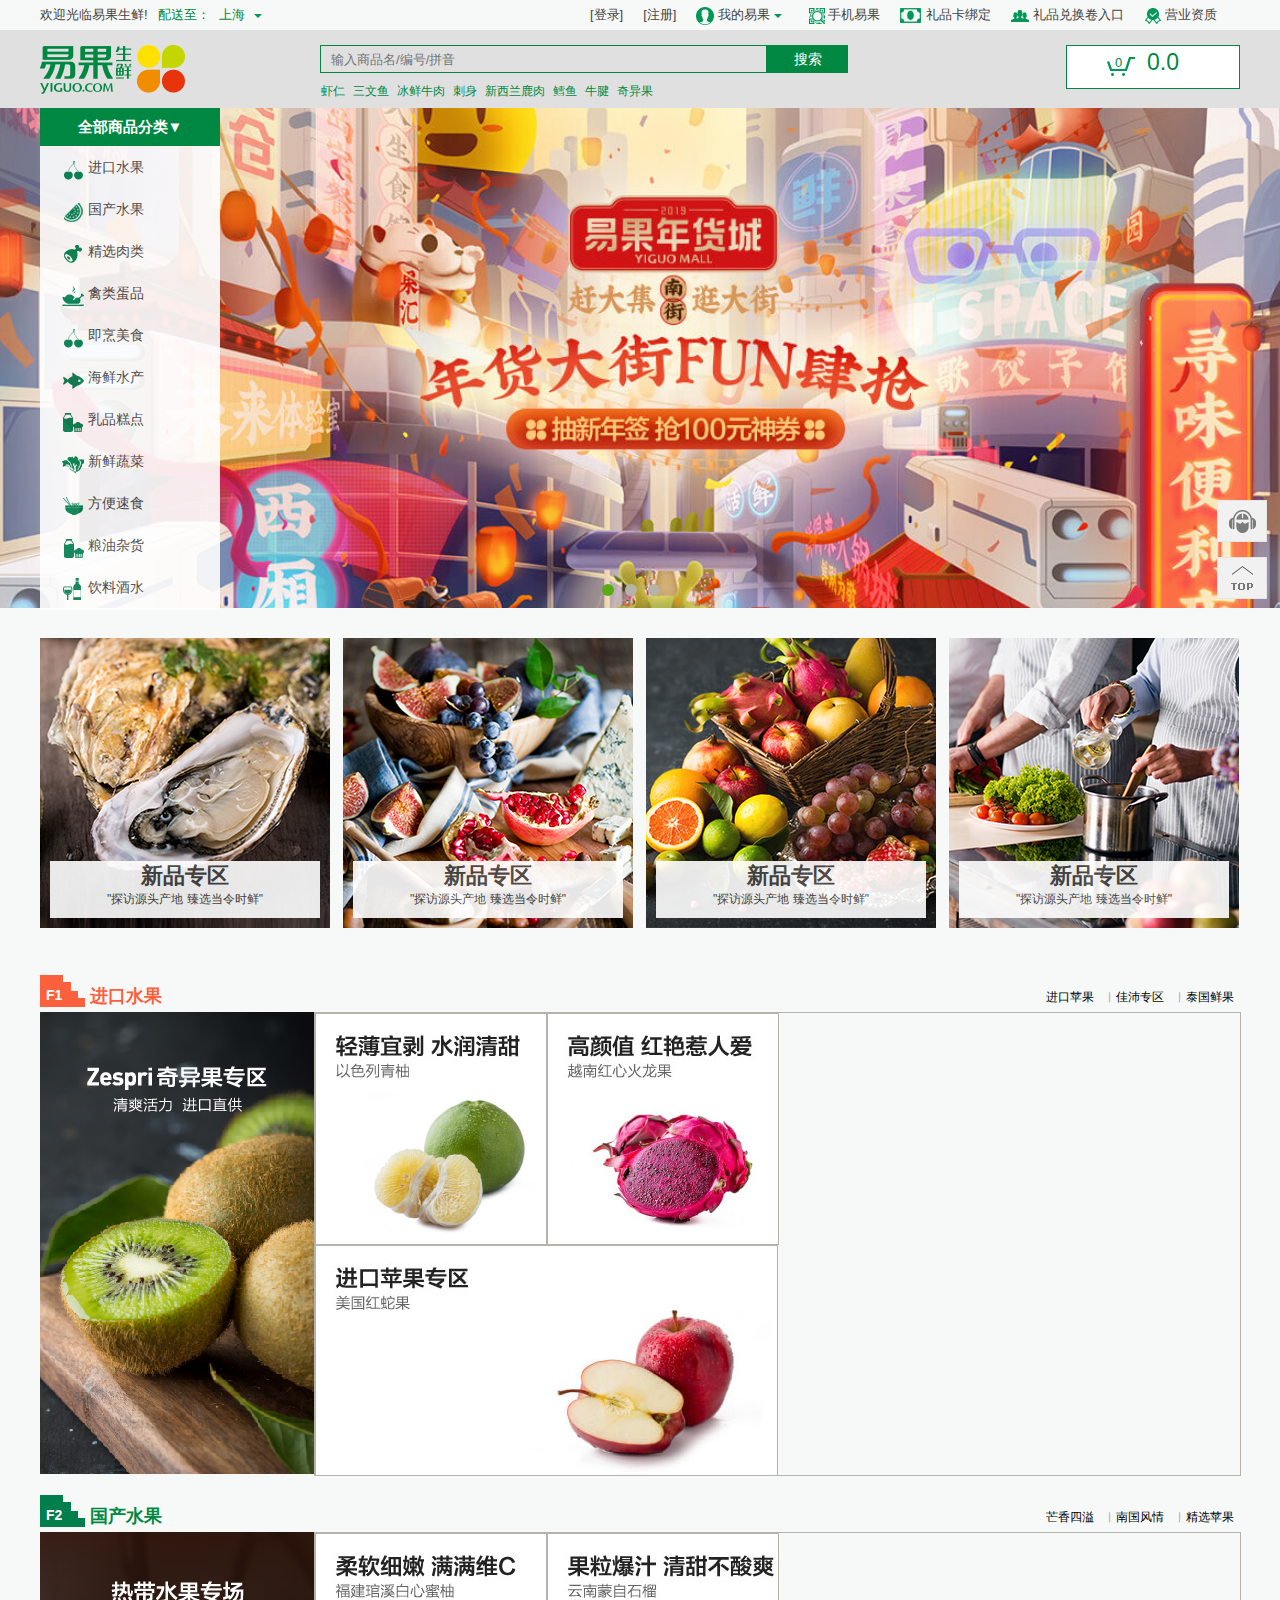
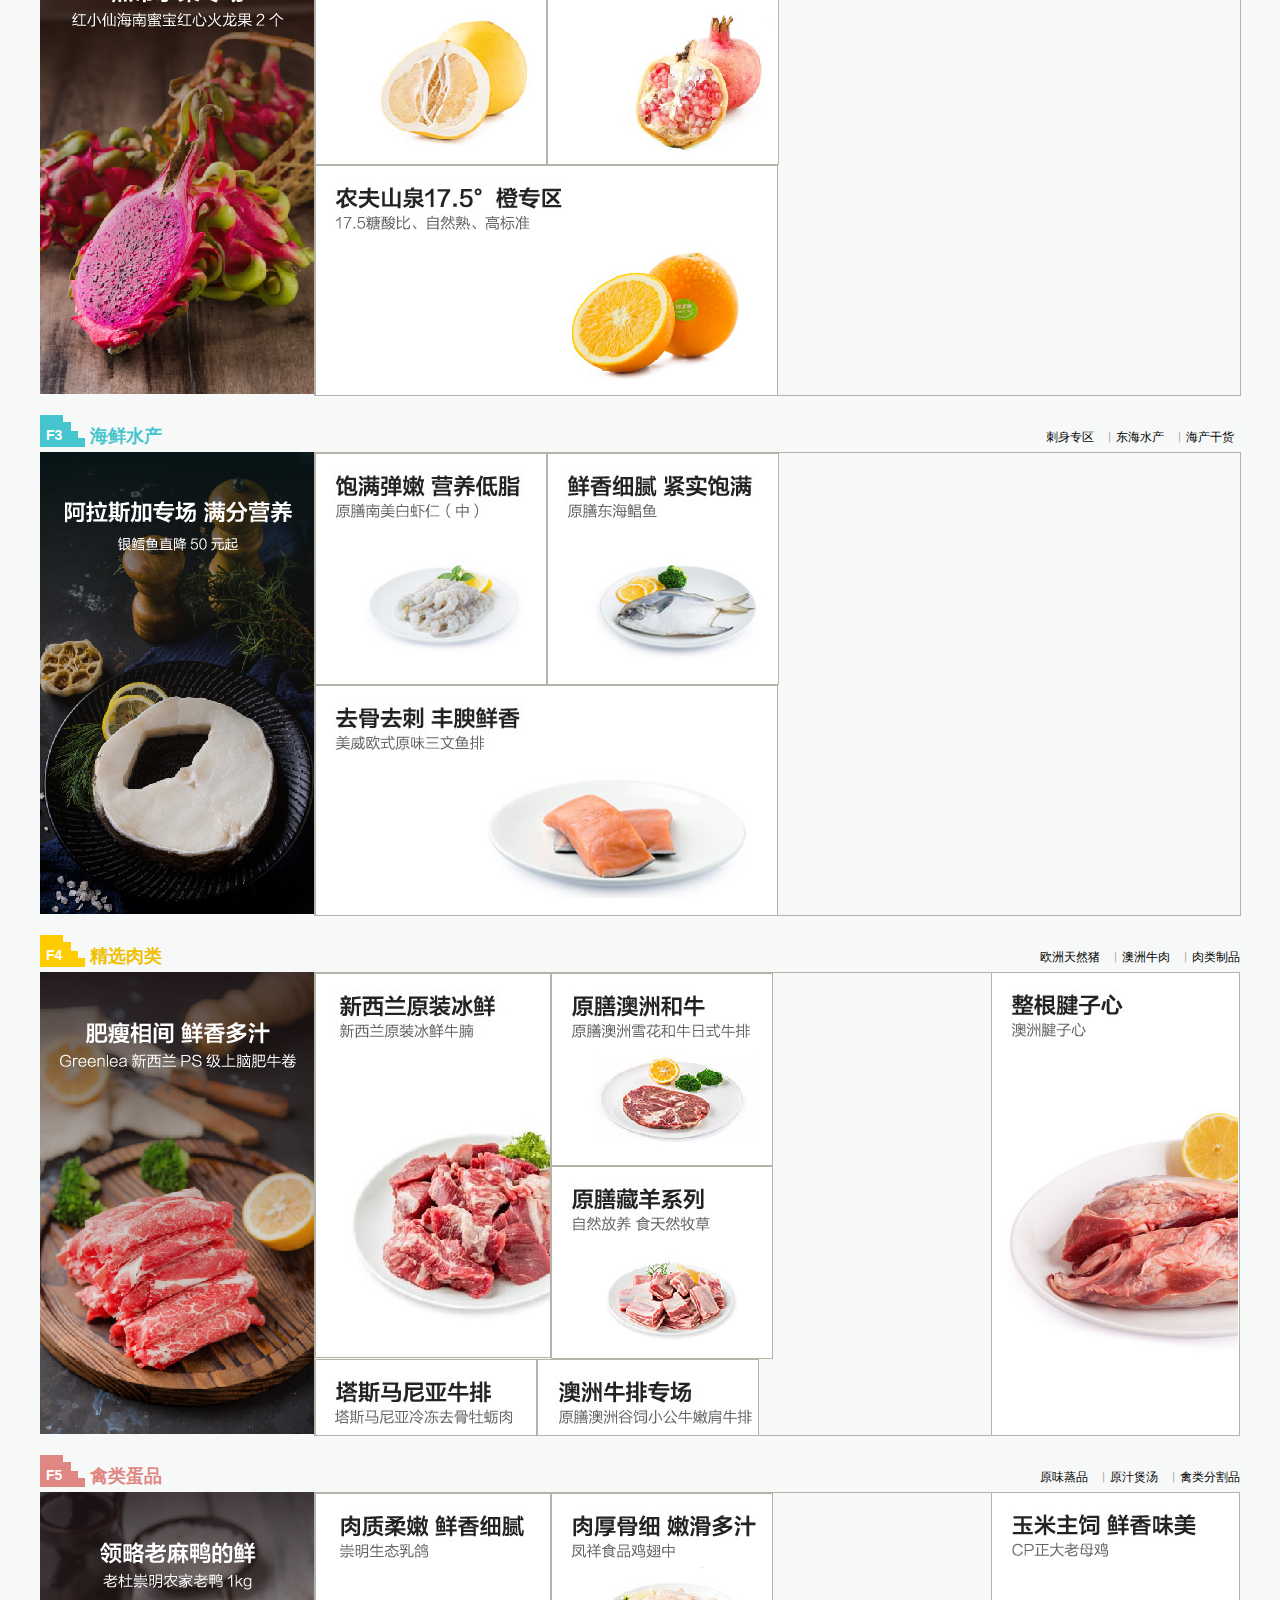
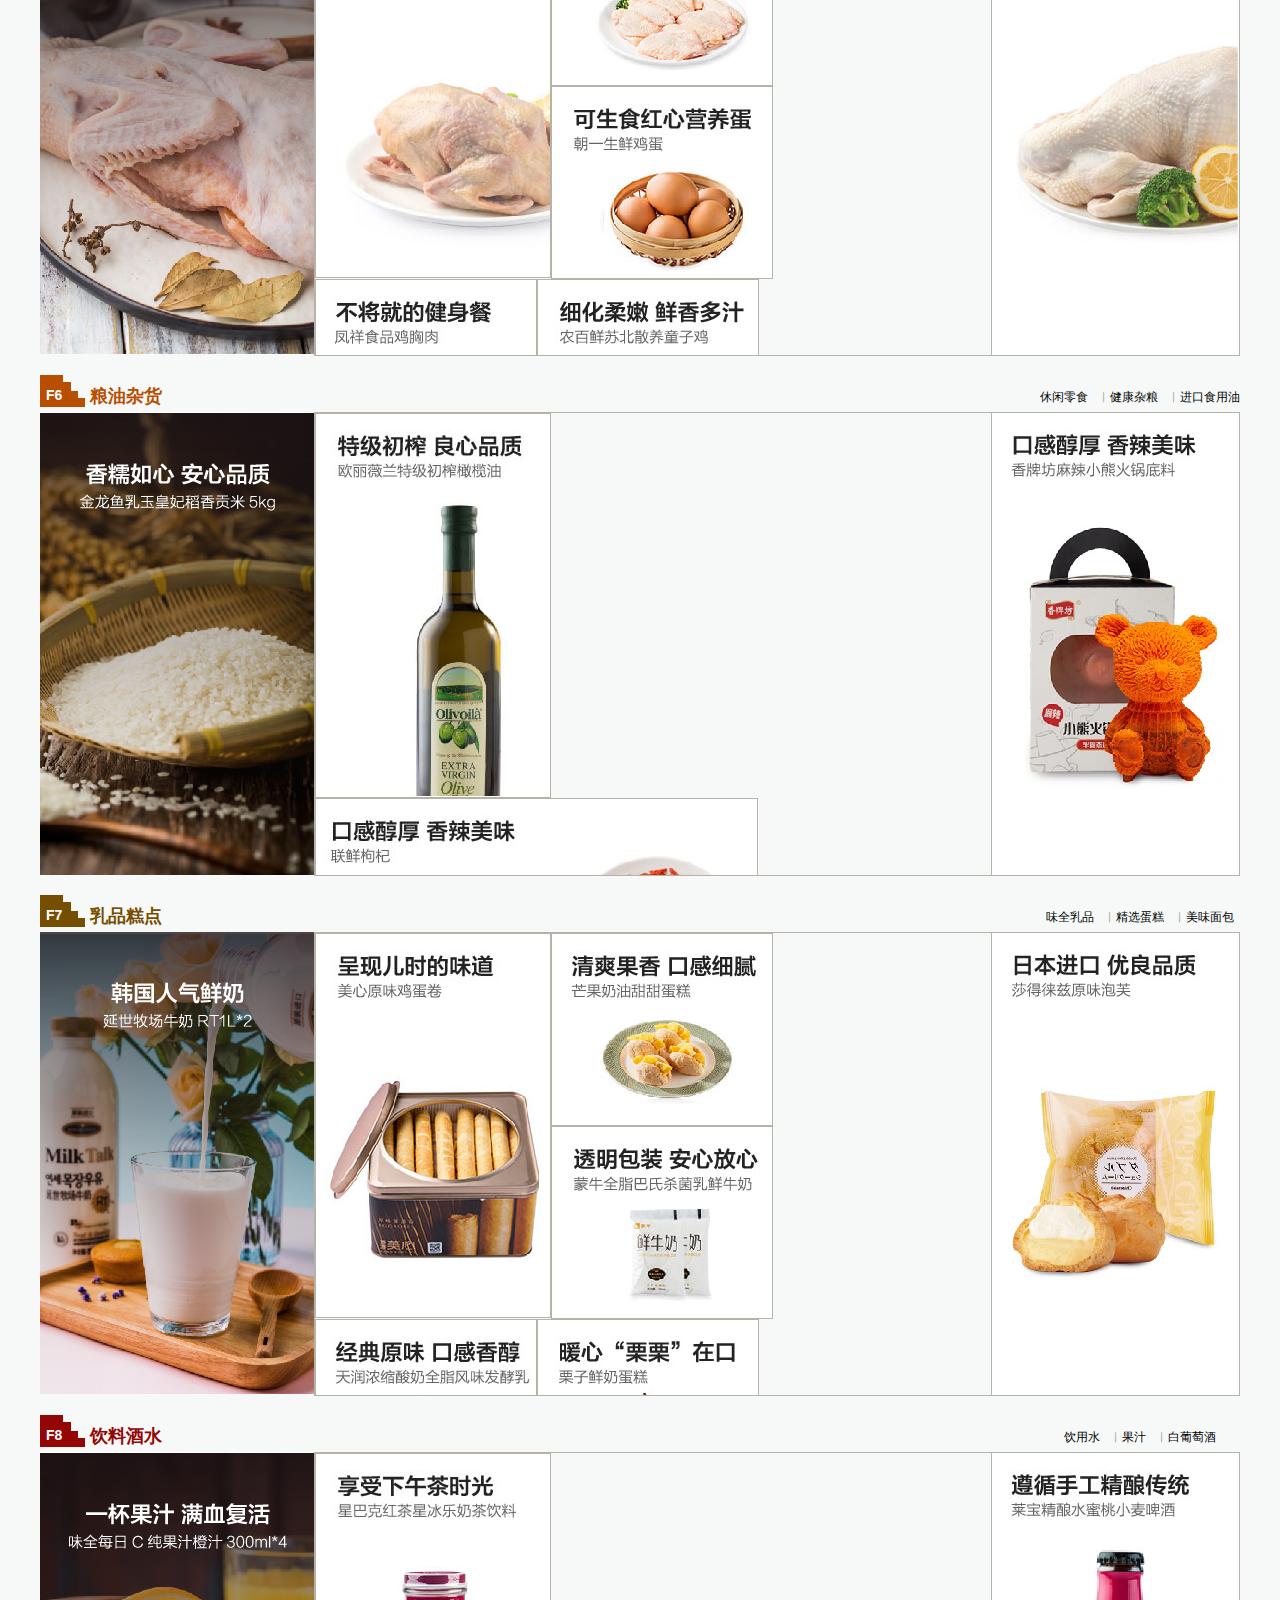
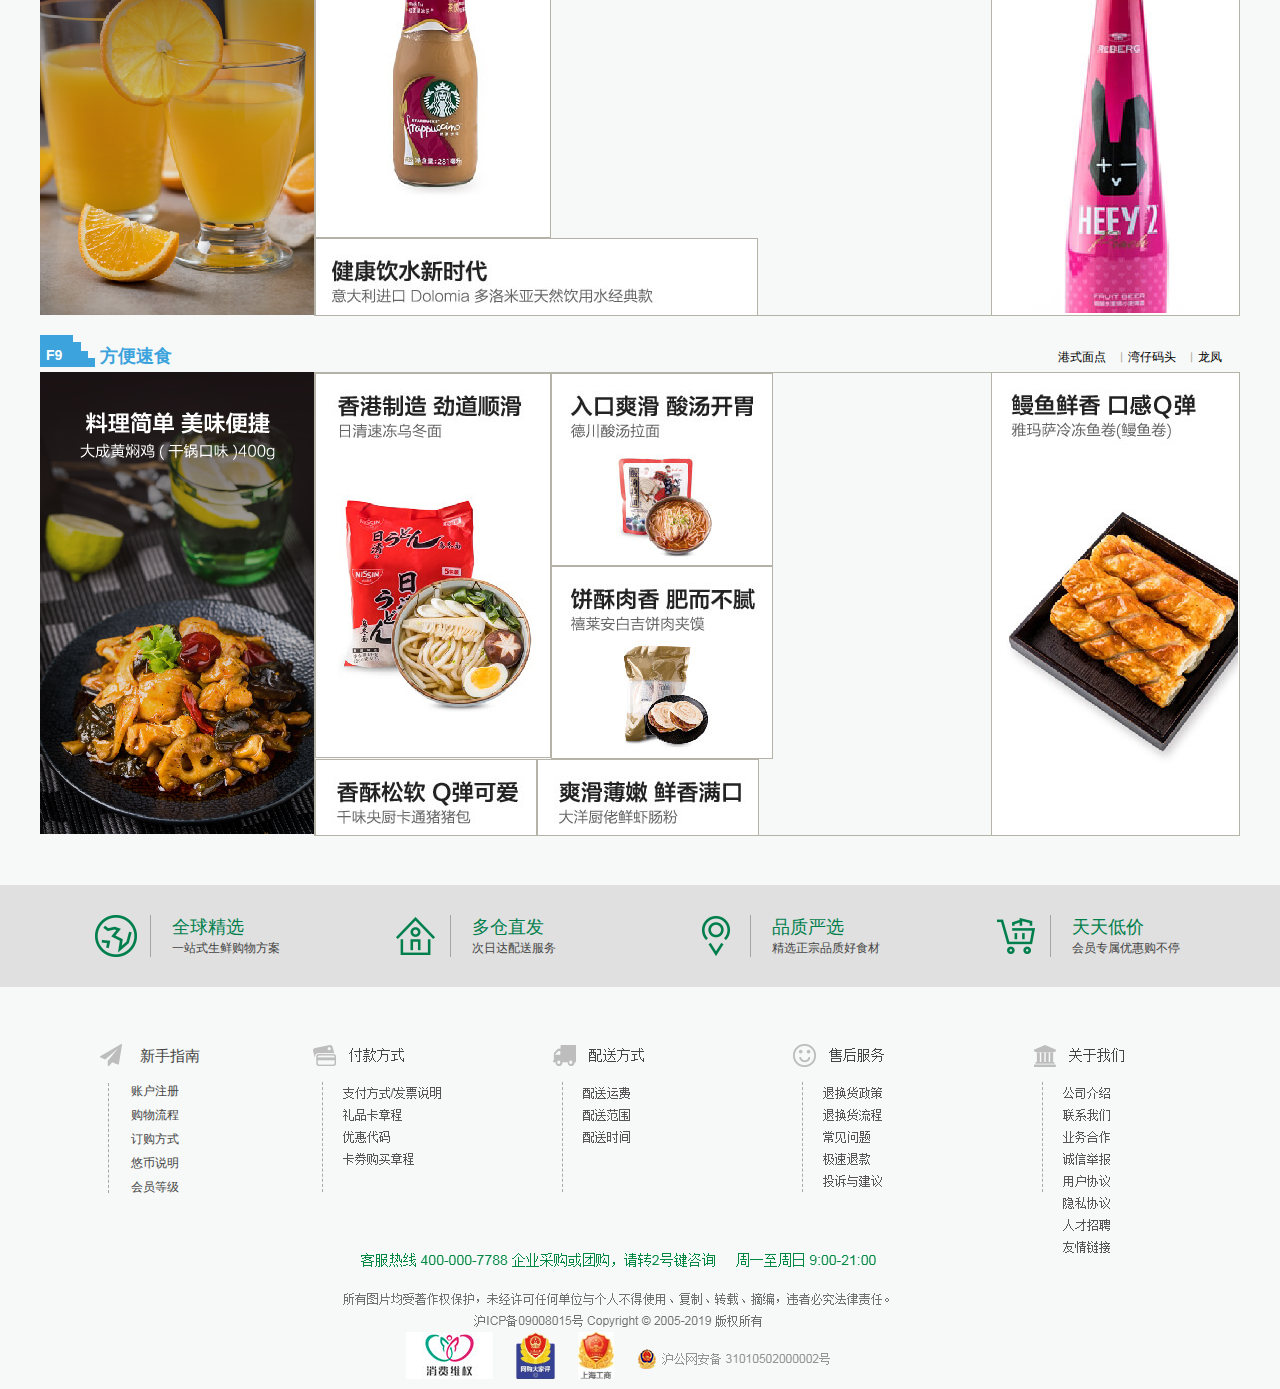
==== index.html @ 95d8e186 "first commit" ====
<!DOCTYPE html>
<html>
	<head>
		<meta charset="utf-8" />
		<title>易果生鲜Yiguo网_全球精选_生鲜果蔬 品质食材_易果网yiguo.com</title>
		<link rel="stylesheet" type="text/css" href="css/base.css"/>
		<link rel="stylesheet" type="text/css" href="css/index.css"/>
		<script src="js/jquery.js" type="text/javascript" charset="utf-8"></script>
		<script src="js/index.js" type="text/javascript" charset="utf-8"></script>
		<script src="js/indexJQ.js" type="text/javascript" charset="utf-8"></script>
	</head>
	<body>
		<header>
			<div class="t topNav">
				<div class="c wrap">
					<ul id="wrapLeft" class="l">
						<li class="wrapLeftText l">欢迎光临易果生鲜!</li>
						<li class="wrapLeftText l">配送至：</li>
						<li class="wrapLeftText l">
							<a class="cityName l">
								上海
								<i></i>								
							</a>
							<div class="cityNameBox">
								<div class="cityNameBoxTop">
									<p class="l">请根据你的收货地址选择</p>
									<p class="r" style="color: #007F4D;">全国其他城市 >></p>
								</div>
								<div id="hotCity" >
									<img src="img/index/hotCity.png"/>
								</div>
								<ul id="cList">
									<li id="cityListOne" class="cityList l">
										ABCDE
										<div id="cityListBoxOne" class="cityListBox">
											<img src="img/index/cityNamea-e.png"/>
										</div>
									</li>
									<li id="cityListTwo"class="cityList l">
										FGHIJ
										<div id="cityListBoxTwo" class="cityListBox">
											<img src="img/index/cityNamef-j.png"/>
										</div>
									</li>
									<li class="cityList l">
										KLMNO
										<div class="cityListBox"></div>
									</li>
									<li class="cityList l">
										PQRST
										<div class="cityListBox"></div>
									</li>
									<li class="cityList l">
										UVWXYZ
										<div class="cityListBox"></div>
									</li>
								</ul>
							</div>
						</li>
					</ul>
					<ul id="wrapRight" class="r">
						<li class="wrapRightText "><a href="login.html">[登录]</a></li>
						<li class="wrapRightText">[注册]</li>
						<li class="wrapRightText ">
							<i class="topBtn topBtnPeople"></i>
							我的易果
							<i class="topBtn topBtnList"></i>
						</li>
						<li class="wrapRightText">
							<i class="topBtn topBtnPhone"></i>
							手机易果
						</li>
						<li class="wrapRightText">
							<i class="topBtn topBtnGiftCard"></i>
							礼品卡绑定
						</li>
						<li class="wrapRightText">
							<i class="topBtn topBtnGift"></i>
							礼品兑换卷入口
						</li>
						<li class="wrapRightText">
							<i class="topBtnBusiness"></i>
							营业资质
						</li>
					</ul>
				</div>
				
			</div>
			<div class="t headerSearch">
					<div class="c headerSearchBox">
						<img class="l" style="margin-top: 15px;" src="img/icon/logo.png"/>
						<div class="l SearchBox">
							<div class="SearchInputBtn">
								<input type="text" id="searchText" placeholder="输入商品名/编号/拼音" />
								<input type="button" id="searchBtn" value="搜索" />
							</div>
							<ul id="searchMenu">
								<li class="searchMenuName l">虾仁</li>
								<li class="searchMenuName l">三文鱼</li>
								<li class="searchMenuName l">冰鲜牛肉</li>
								<li class="searchMenuName l">刺身</li>
								<li class="searchMenuName l">新西兰鹿肉</li>
								<li class="searchMenuName l">鳕鱼</li>
								<li class="searchMenuName l">牛腱</li>
								<li class="searchMenuName l">奇异果</li>
							</ul>
						</div>
						<div class="r shopCar">
							<!--<p class="shopCarOverNum">0</p>-->
							<i class="topBtn shopCarPic l"><p class="shopCarOverNum">0</p></i>
							<p class="shopCarNum l">0.0</p>
						</div>
					</div>
			</div>
			<!--------------------------吸顶-------------------------------->
			<div class="t headerSearch2">
					<div class="c headerSearchBox2">
						<img class="l" style="transform: scaleX(0.72) scaleY(0.72);;" src="img/icon/logo.png"/>
						<div class="l SearchBox2">
							<div class="SearchInputBtn l">
								<input type="text" id="searchText" placeholder="输入商品名/编号/拼音" />
								<input type="button" id="searchBtn" value="搜索" />
							</div>
							<ul id="searchMenu2" class="l">
								<li class="searchMenuName2 l">虾仁</li>
								<li class="searchMenuName2 l">三文鱼</li>
								<li class="searchMenuName2 l">冰鲜牛肉</li>
								<li class="searchMenuName2 l">刺身</li>
							</ul>
						</div>
						<div class="r shopCar2">
							<!--<p class="shopCarOverNum">0</p>-->
							<i class="topBtn shopCarPic l"><p class="shopCarOverNum">0</p></i>
							<p class="shopCarNum2 l">0.0</p>
						</div>
					</div>
			</div>
			
			
			
		</header>
		
		<div id="banner" class="t">
			<div class="topNavMenuBoxFather c" >
					全部商品分类▼
					<ul id="topNavMenuBox" value="0">
						<li class="topNavMenuNameList">
							<i class="topNavMenuNameListBtnPic"></i>
							进口水果
							<div class="topNavMenuName"></div>
						</li>
						<li class="topNavMenuNameList">
							<i class="topNavMenuNameListBtnPic"></i>
							国产水果
							<div class="topNavMenuName"></div>
						</li>
						<li class="topNavMenuNameList">
							<i class="topNavMenuNameListBtnPic"></i>
							<a href="goodsList.html">精选肉类</a>
							<div class="topNavMenuName"></div>
						</li>
						<li class="topNavMenuNameList">
							<i class="topNavMenuNameListBtnPic"></i>
							禽类蛋品
							<div class="topNavMenuName"></div>
						</li>
						<li class="topNavMenuNameList">
							<i class="topNavMenuNameListBtnPic"></i>
							即烹美食
							<div class="topNavMenuName"></div>
						</li>
						<li class="topNavMenuNameList">
							<i class="topNavMenuNameListBtnPic"></i>
							海鲜水产
							<div class="topNavMenuName"></div>
						</li>
						<li class="topNavMenuNameList">
							<i class="topNavMenuNameListBtnPic"></i>
							乳品糕点
							<div class="topNavMenuName"></div>
						</li>
						<li class="topNavMenuNameList">
							<i class="topNavMenuNameListBtnPic"></i>
							新鲜蔬菜
							<div class="topNavMenuName"></div>
						</li>
						<li class="topNavMenuNameList">
							<i class="topNavMenuNameListBtnPic"></i>
							方便速食
							<div class="topNavMenuName"></div>
						</li>
						<li class="topNavMenuNameList">
							<i class="topNavMenuNameListBtnPic"></i>
							粮油杂货
							<div class="topNavMenuName"></div>
						</li>
						<li class="topNavMenuNameList">
							<i class="topNavMenuNameListBtnPic"></i>
							饮料酒水
							<div class="topNavMenuName"></div>
						</li>						
					</ul>
				</div>
			<div id="beforeBtn"><i class="beforePic slideBtn"></i></div>
			<div id="nextBtn"><i class="nextPic slideBtn"></i></div>
			<ul id="bannerPicBox">
				<li class="bannerPicList" style="background-image: url(img/index/首页轮播.jpg);"></li>
				<li class="bannerPicList" style="background-image: url(img/index/首页轮播2.jpg);"></li>
				<li class="bannerPicList" style="background-image: url(img/index/首页轮播3.jpg);"></li>
			</ul>
			<div id="bannerPicBtnBox">
					<span class="bannerPicBtn"></span>
					<span class="bannerPicBtn"></span>
					<span class="bannerPicBtn"></span>
				</div>
		</div>
		<div class="adItem c">
			<ul>
				<li class="adItemPic l" style="background-image: url(img/index/adItem1.jpg);">
					<p class="adItemText">
						<b style="font-size: 22px;">新品专区</b>
						<br />
						"探访源头产地 臻选当令时鲜"
					</p>
				</li>
				<li class="adItemPic l"style="background-image: url(img/index/adItem2.jpg);">
					<p class="adItemText">
						<b style="font-size: 22px;">新品专区</b>
						<br />
						"探访源头产地 臻选当令时鲜"
					</p>
				</li>
				<li class="adItemPic l"style="background-image: url(img/index/adItem3.jpg);">
					<p class="adItemText">
						<b style="font-size: 22px;">新品专区</b>
						<br />
						"探访源头产地 臻选当令时鲜"
					</p>
				</li>
				<li class="adItemPic l"style="background-image: url(img/index/adItem4.jpg);">
					<p class="adItemText">
						<b style="font-size: 22px;">新品专区</b>
						<br />
						"探访源头产地 臻选当令时鲜"
					</p>
				</li>
			</ul>
			
		</div>
		<div class="goodsFloor c">
			<div class="goodsFloorNameBox c">
				<h2 id="floorOne" style="color: #fc5f3c;">
					<i class="goodsFloorPicFlag">F1</i>
					<i style="display: inline-block;line-height: 42px;width: 100px;height: 32px;">进口水果</i>
				</h2>
				<div  class="goodsFloorKindArea r">
					进口苹果<b style=" margin-left: 10px;color: #B5B2A8;">︳</b>佳沛专区<b style=" margin-left: 10px;color: #B5B2A8;">︳</b>泰国鲜果
				</div>				
			</div>
			<div class="FloorOneToThreeLeftPic l">
				<img src="img/index/F1.jpg"/>
			</div>
			<div class="FloorOneToThreeRightPicBox l">
				<ul>
					<li class="FloorOneToThreeRightPic moveRight l"><a href="商品详情.html" class="moveRight"><img src="img/index/F101.jpg"/></a></li>
					<li class="FloorOneToThreeRightPic moveRight l"><img src="img/index/F102.jpg"/></li>
					<li class="FloorOneToThreeRightPic moveRight l"><img src="img/index/F103.jpg"/></li>
					<li class="FloorOneToThreeRightPic moveRight l"><img src="img/index/F104.jpg"/></li>
					<li class="FloorOneToThreeRightPic moveRight l"><img src="img/index/F105.jpg"/></li>
					<li class="FloorOneToThreeRightPic moveRight l"><img src="img/index/F106.jpg"/></li>
				</ul>
			</div>
		</div>	
		<div class="goodsFloor goodsFloorMargin c">
			<div class="goodsFloorNameBox c">
				<h2 id="floorTwo" style="color: #008842;">
					<i class="goodsFloorPicFlag twoFlag">F2</i>
					<i style="display: inline-block;line-height: 42px;width: 100px;height: 32px;">国产水果</i>
				</h2>
				<div class="goodsFloorKindArea r">
					芒香四溢<b style=" margin-left: 10px;color: #B5B2A8;">︳</b>南国风情<b style=" margin-left: 10px;color: #B5B2A8;">︳</b>精选苹果
				</div>				
			</div>
			<div class="FloorOneToThreeLeftPic l">
				<img src="img/index/F2.jpg"/>
			</div>
			<div class="FloorOneToThreeRightPicBox l">
				<ul>
					<li class="FloorOneToThreeRightPic moveRight l"><img src="img/index/F201.jpg"/></li>
					<li class="FloorOneToThreeRightPic moveRight l"><img src="img/index/F202.jpg"/></li>
					<li class="FloorOneToThreeRightPic moveRight l"><img src="img/index/F203.jpg"/></li>
					<li class="FloorOneToThreeRightPic moveRight l"><img src="img/index/F204.jpg"/></li>
					<li class="FloorOneToThreeRightPic moveRight l"><img src="img/index/F205.jpg"/></li>
					<li class="FloorOneToThreeRightPic moveRight l"><img src="img/index/F206.jpg"/></li>
				</ul>
			</div>
		</div>
		<div class="goodsFloor goodsFloorMargin c">
			<div class="goodsFloorNameBox c">
				<h2 id="floorThree"style="color: #45c6ce;">
					<i class="goodsFloorPicFlag threeFlag">F3</i>
					<i style="display: inline-block;line-height: 42px;width: 100px;height: 32px;">海鲜水产</i>
				</h2>
				<div class="goodsFloorKindArea r">
					刺身专区<b style=" margin-left: 10px;color: #B5B2A8;">︳</b>东海水产<b style=" margin-left: 10px;color: #B5B2A8;">︳</b>海产干货
				</div>				
			</div>
			<div class="FloorOneToThreeLeftPic l">
				<img src="img/index/F3.jpg"/>
			</div>
			<div class="FloorOneToThreeRightPicBox l">
				<ul>
					<li class="FloorOneToThreeRightPic moveRight l"><img src="img/index/F301.jpg"/></li>
					<li class="FloorOneToThreeRightPic moveRight l"><img src="img/index/F302.jpg"/></li>
					<li class="FloorOneToThreeRightPic moveRight l"><img src="img/index/F303.jpg"/></li>
					<li class="FloorOneToThreeRightPic moveRight l"><img src="img/index/F304.jpg"/></li>
					<li class="FloorOneToThreeRightPic moveRight l"><img src="img/index/F305.jpg"/></li>
					<li class="FloorOneToThreeRightPic moveRight l"><img src="img/index/F306.jpg"/></li>
				</ul>
			</div>
		</div>		
		<div class="goodsFloor goodsFloorMargin c">
			<div class="goodsFloorNameBox c">
				<h2 id="floorFour"style="color: #f0c000;">
					<i class="goodsFloorPicFlag fourFlag">F4</i>
					<i style="display: inline-block;line-height: 42px;width: 100px;height: 32px;">精选肉类</i>
				</h2>
				<div class="goodsFloorKindArea r">
					欧洲天然猪<b style=" margin-left: 10px;color: #B5B2A8;">︳</b>澳洲牛肉<b style=" margin-left: 10px;color: #B5B2A8;">︳</b>肉类制品
				</div>				
			</div>
			<div class="FloorFourToLastLeftPic l">
				<img src="img/index/F4.jpg"/>
			</div>
			<div class="FloorFourToLastRightPicBox l">
				<ul>
					<li class="FloorFourToLastRightPic moveRight l"><img src="img/index/F401.jpg"/></li>
					<li class="FloorFourToLastRightPic moveRight l"><img src="img/index/F402.jpg"/></li>
					<li class="FloorFourToLastRightPic moveRight l"><img src="img/index/F403.jpg"/></li>
					<li class="FloorFourToLastRightPic moveRight l"><img src="img/index/F404.jpg"/></li>
					<li class="FloorFourToLastRightPic moveRight l"><img src="img/index/F405.jpg"/></li>
					<li class="FloorFourToLastRightPic l" style="margin-top: 0px;background: white;border: none;">
						<div class="FloorFourToLastTradeMarkBox">
							<ul class="l">
								<li class="FloorFourToLastTradeMarkPic moveRight l"><img src="img/index/F4TradeMark01.jpg"/></li>
								<li class="FloorFourToLastTradeMarkPic moveRight l"><img src="img/index/F4TradeMark02.jpg"/></li>
								<li class="FloorFourToLastTradeMarkPic moveRight l"><img src="img/index/F4TradeMark03.jpg"/></li>
								<li class="FloorFourToLastTradeMarkPic moveRight l"><img src="img/index/F4TradeMark04.png"/></li>
							</ul>
						</div>
					</li>
				</ul>
			</div>
				<div class="FloorFourToLastRightBigPic moveRight">
					<img src="img/index/F406.jpg"/>
				</div>			
		</div>
		<div class="goodsFloor goodsFloorMargin c">
			<div class="goodsFloorNameBox c">
				<h2 id="floorFive"style="color: #e08683;">
					<i class="goodsFloorPicFlag fiveFlag">F5</i>
					<i style="display: inline-block;line-height: 42px;width: 100px;height: 32px;">禽类蛋品</i>
				</h2>
				<div class="goodsFloorKindArea r">
					原味蒸品<b style=" margin-left: 10px;color: #B5B2A8;">︳</b>原汁煲汤<b style=" margin-left: 10px;color: #B5B2A8;">︳</b>禽类分割品
				</div>				
			</div>
			<div class="FloorFourToLastLeftPic l">
				<img src="img/index/F5.jpg"/>
			</div>
			<div class="FloorFourToLastRightPicBox l">
				<ul>
					<li class="FloorFourToLastRightPic moveRight l"><img src="img/index/F501.jpg"/></li>
					<li class="FloorFourToLastRightPic moveRight l"><img src="img/index/F502.jpg"/></li>
					<li class="FloorFourToLastRightPic moveRight l"><img src="img/index/F503.jpg"/></li>
					<li class="FloorFourToLastRightPic moveRight l"><img src="img/index/F504.jpg"/></li>
					<li class="FloorFourToLastRightPic moveRight l"><img src="img/index/F505.jpg"/></li>
					<li class="FloorFourToLastRightPic l" style="margin-top: 0px;border: none;">
						<div class="FloorFourToLastTradeMarkBox">
							<ul class="l">
								<li class="FloorFourToLastTradeMarkPic moveRight l"><img src="img/index/F5TradeMark01.jpg"/></li>
								<li class="FloorFourToLastTradeMarkPic moveRight l"><img src="img/index/F5TradeMark02.jpg"/></li>
								<li class="FloorFourToLastTradeMarkPic moveRight l"><img src="img/index/F5TradeMark03.jpg"/></li>
								<li class="FloorFourToLastTradeMarkPic moveRight l"><img src="img/index/F5TradeMark04.jpg"/></li>
							</ul>
						</div>
					</li>
				</ul>
			</div>
				<div class="FloorFourToLastRightBigPic moveRight">
					<img src="img/index/F506.jpg"/>
				</div>			
		</div>
		<div class="goodsFloor goodsFloorMargin c">
			<div class="goodsFloorNameBox c">
				<h2 id="floorSix"style="color: #b84f00;">
					<i class="goodsFloorPicFlag sixFlag">F6</i>
					<i style="display: inline-block;line-height: 42px;width: 100px;height: 32px;">粮油杂货</i>
				</h2>
				<div class="goodsFloorKindArea r">
					休闲零食<b style=" margin-left: 10px;color: #B5B2A8;">︳</b>健康杂粮<b style=" margin-left: 10px;color: #B5B2A8;">︳</b>进口食用油
				</div>				
			</div>
			<div class="FloorFourToLastLeftPic l">
				<img src="img/index/F6.jpg"/>
			</div>
			<div class="FloorFourToLastRightPicBox l">
				<ul>
					<li class="FloorFourToLastRightPic moveRight l"><img src="img/index/F601.jpg"/></li>
					<li class="FloorFourToLastRightPic moveRight l"><img src="img/index/F602.jpg"/></li>
					<li class="FloorFourToLastRightPic moveRight l"><img src="img/index/F603.jpg"/></li>
					<li class="FloorFourToLastRightPic l" style="margin-top: 0px;border: none;">
						<div class="FloorFourToLastTradeMarkBox">
							<ul class="l">
								<li class="FloorFourToLastTradeMarkPic moveRight l"><img src="img/index/F6TradeMark01.png"/></li>
								<li class="FloorFourToLastTradeMarkPic moveRight l"><img src="img/index/F6TradeMark02.jpg"/></li>
								<li class="FloorFourToLastTradeMarkPic moveRight l"><img src="img/index/F6TradeMark03.jpg"/></li>
								<li class="FloorFourToLastTradeMarkPic moveRight l"><img src="img/index/F6TradeMark04.jpg"/></li>
							</ul>
						</div>
					</li>
				</ul>
			</div>
				<div class="FloorFourToLastRightBigPic moveRight">
					<img src="img/index/F604.jpg"/>
				</div>			
		</div>
		<div class="goodsFloor goodsFloorMargin c">
			<div class="goodsFloorNameBox c">
				<h2 id="floorSeven"style="color: #764e00;">
					<i class="goodsFloorPicFlag sevenFlag">F7</i>
					<i style="display: inline-block;line-height: 42px;width: 100px;height: 32px;">乳品糕点</i>
				</h2>
				<div class="goodsFloorKindArea r">
					味全乳品<b style=" margin-left: 10px;color: #B5B2A8;">︳</b>精选蛋糕<b style=" margin-left: 10px;color: #B5B2A8;">︳</b>美味面包
				</div>				
			</div>
			<div class="FloorFourToLastLeftPic l">
				<img src="img/index/F7.jpg"/>
			</div>
			<div class="FloorFourToLastRightPicBox l">
				<ul>
					<li class="FloorFourToLastRightPic moveRight l"><img src="img/index/F701.jpg"/></li>
					<li class="FloorFourToLastRightPic moveRight l"><img src="img/index/F702.jpg"/></li>
					<li class="FloorFourToLastRightPic moveRight l"><img src="img/index/F703.jpg"/></li>
					<li class="FloorFourToLastRightPic moveRight l"><img src="img/index/F704.jpg"/></li>
					<li class="FloorFourToLastRightPic moveRight l"><img src="img/index/F705.jpg"/></li>
					<li class="FloorFourToLastRightPic l" style="margin-top: 0px;border: none;">
						<div class="FloorFourToLastTradeMarkBox">
							<ul class="l">
								<li class="FloorFourToLastTradeMarkPic moveRight l"><img src="img/index/F7TradeMark01.jpg"/></li>
								<li class="FloorFourToLastTradeMarkPic moveRight l"><img src="img/index/F7TradeMark02.jpg"/></li>
								<li class="FloorFourToLastTradeMarkPic moveRight l"><img src="img/index/F7TradeMark03.jpg"/></li>
								<li class="FloorFourToLastTradeMarkPic moveRight l"><img src="img/index/F7TradeMark04.jpg"/></li>
							</ul>
						</div>
					</li>
				</ul>
			</div>
				<div class="FloorFourToLastRightBigPic moveRight">
					<img src="img/index/F706.jpg"/>
				</div>			
		</div>
		<div class="goodsFloor goodsFloorMargin c">
			<div class="goodsFloorNameBox c">
				<h2 id="floorEight"style="color: #940606;">
					<i class="goodsFloorPicFlag eightFlag">F8</i>
					<i style="display: inline-block;line-height: 42px;width: 100px;height: 32px;">饮料酒水</i>
				</h2>
				<div class="goodsFloorKindArea r">
					饮用水<b style=" margin-left: 10px;color: #B5B2A8;">︳</b>果汁<b style=" margin-left: 10px;color: #B5B2A8;">︳</b>白葡萄酒
				</div>				
			</div>
			<div class="FloorFourToLastLeftPic l">
				<img src="img/index/F8.jpg"/>
			</div>
			<div class="FloorFourToLastRightPicBox l">
				<ul>
					<li class="FloorFourToLastRightPic moveRight l"><img src="img/index/F801.jpg"/></li>
					<li class="FloorFourToLastRightPic moveRight l"><img src="img/index/F802.jpg"/></li>
					<li class="FloorFourToLastRightPic moveRight l"><img src="img/index/F803.jpg"/></li>
					<li class="FloorFourToLastRightPic l" style="margin-top: 0px;border: none;">
						<div class="FloorFourToLastTradeMarkBox">
							<ul class="l">
								<li class="FloorFourToLastTradeMarkPic moveRight l"><img src="img/index/F8TradeMark01.jpg"/></li>
								<li class="FloorFourToLastTradeMarkPic moveRight l"><img src="img/index/F8TradeMark02.jpg"/></li>
								<li class="FloorFourToLastTradeMarkPic moveRight l"><img src="img/index/F8TradeMark03.jpg"/></li>
								<li class="FloorFourToLastTradeMarkPic moveRight l"><img src="img/index/F8TradeMark04.jpg"/></li>
							</ul>
						</div>
					</li>
				</ul>
			</div>
				<div class="FloorFourToLastRightBigPic moveRight">
					<img src="img/index/F804.jpg"/>
				</div>			
		</div>
		<div id="floorNine" class="goodsFloor goodsFloorMargin c">
			<div class="goodsFloorNameBox c">
				<h2 style="color: #3ca3dc;">
					<i class="goodsFloorPicFlag nineFlag">F9</i>
					<i style="display: inline-block;line-height: 42px;width: 100px;height: 32px;">方便速食</i>
				</h2>
				<div class="goodsFloorKindArea r">
					港式面点<b style=" margin-left: 10px;color: #B5B2A8;">︳</b>湾仔码头<b style=" margin-left: 10px;color: #B5B2A8;">︳</b>龙凤
				</div>				
			</div>
			<div class="FloorFourToLastLeftPic l">
				<img src="img/index/F9.jpg"/>
			</div>
			<div class="FloorFourToLastRightPicBox l">
				<ul>
					<li class="FloorFourToLastRightPic moveRight l"><img src="img/index/F901.jpg"/></li>
					<li class="FloorFourToLastRightPic moveRight l"><img src="img/index/F902.jpg"/></li>
					<li class="FloorFourToLastRightPic moveRight l"><img src="img/index/F903.jpg"/></li>
					<li class="FloorFourToLastRightPic moveRight l"><img src="img/index/F904.jpg"/></li>
					<li class="FloorFourToLastRightPic moveRight l"><img src="img/index/F905.jpg"/></li>
					<li class="FloorFourToLastRightPic l" style="margin-top: 0px;border: none;">
						<div class="FloorFourToLastTradeMarkBox">
							<ul class="l">
								<li class="FloorFourToLastTradeMarkPic moveRight l"><img src="img/index/F9TradeMark01.jpg"/></li>
								<li class="FloorFourToLastTradeMarkPic moveRight l"><img src="img/index/F9TradeMark02.png"/></li>
								<li class="FloorFourToLastTradeMarkPic moveRight l"><img src="img/index/F9TradeMark03.jpg"/></li>
								<li class="FloorFourToLastTradeMarkPic moveRight l"><img src="img/index/F9TradeMark04.jpg"/></li>
							</ul>
						</div>
					</li>
				</ul>
			</div>
				<div class="FloorFourToLastRightBigPic moveRight">
					<img src="img/index/F906.jpg"/>
				</div>			
		</div>
		<div id="sideBarMenu">
			<ul>
				<li class="sideBarMenuBtnList">
					<a class="sideBarMenuBtn1" ></a>
					<a class="sideBarMenuBtnText"href="#floorOne">进口水果</a>
				</li>
				<li class="sideBarMenuBtnList">
					<a class="sideBarMenuBtn2" ></a>
					<a class="sideBarMenuBtnText"href="#floorTwo">国产水果</a>
				</li>
				<li class="sideBarMenuBtnList">
					<a class="sideBarMenuBtn3" ></a>
					<a class="sideBarMenuBtnText"href="#floorThree">海鲜水产</a>
				</li>
				<li class="sideBarMenuBtnList">
					<a class="sideBarMenuBtn4"  ></a>
					<a class="sideBarMenuBtnText"href="#floorFour">精选肉类</a>
				</li>
				<li class="sideBarMenuBtnList">
					<a class="sideBarMenuBtn5" ></a>
					<a class="sideBarMenuBtnText"href="#floorFive">禽类蛋品</a>
				</li>
				<li class="sideBarMenuBtnList">
					<a class="sideBarMenuBtn6" ></a>
					<a class="sideBarMenuBtnText"href="#floorSix">粮油杂货</a>
				</li>
				<li class="sideBarMenuBtnList">
					<a class="sideBarMenuBtn7" ></a>
					<a class="sideBarMenuBtnText"href="#floorSeven">乳品糕点</a>
				</li>
				<li class="sideBarMenuBtnList">
					<a class="sideBarMenuBtn8" ></a>
					<a class="sideBarMenuBtnText"href="#floorEight">酒水饮料</a>
				</li>
				<li class="sideBarMenuBtnList">
					<a class="sideBarMenuBtn9" ></a>
					<a class="sideBarMenuBtnText" href="#floorNine">方便速食</a>
				</li>
			</ul>
		</div>
		
		
		<footer>
			<div class="t service">
				<div class="c serviceBox">
					<ul>
						<li class="serviceNameList l">
							<b>全球精选</b>
							<span>一站式生鲜购物方案</span>
						</li>
						<li class="serviceNameList l">
							<b>多仓直发</b>
							<span style="padding-right: 63px;">次日达配送服务 </span>
						</li>
						<li class="serviceNameList l">
							<b>品质严选</b>
							<span>精选正宗品质好食材</span>
						</li>
						<li class="serviceNameList l">
							<b>天天低价</b>
							<span>会员专属优惠购不停</span>
						</li>
					</ul>
				</div>				
			</div>
			<div class="c footerContent">
				<div class="footerContentBox l">
					<div class="footerContentTitle">
						<i class="footerContentTitlePic" style="display: inline-block;margin-top: -6px;"></i><p>新手指南</p>
					</div>
					<ul>
						<li>账户注册</li>
						<li>购物流程</li>
						<li>订购方式</li>
						<li>悠币说明</li>
						<li>会员等级</li>
					</ul>
				</div>
				<img src="img/index/footer.png"/>
			</div>		
			<div class="sidebar">
				<a class="customerService"></a>
				<a id="backTop"></a>
			</div>
		</footer>		
	</body>
</html>
---- css/base.css ----
body,ol,ul,h1,h2,h3,h4,h5,h6,p,th,td,dl,dd,form,fieldset,legend,input,textarea,select{margin:0;padding:0}
body{font:12px "微软雅黑","Arial Narrow",HELVETICA;background:#fff;}
a{color:#172c45;text-decoration:none} 
a:hover{color:#cd0200;text-decoration:underline} 
em,i{font-style:normal}   li{list-style:none}
img{border:0;vertical-align:middle} 
table{border-collapse:collapse;border-spacing:0}
p{word-wrap:break-word}
.t{ width: 100%; }
.c{width: 1100px;margin: 0 auto;}
.l{float: left;}
.r{float: right;}
---- css/index.css ----
/*header*/
body{
	background: #f7f9f8;
}
.t{
	width: 100%;
}
.c{
	width: 1200px;
	margin: 0 auto;
}
ul,li,a{	
	text-align: center;
	color: #444;
}
.topNav{
	height: 30px;
	background: #f7f9f8;
}
.wrap{
	height: 30px;
	line-height: 30px;
	font-size: 13px;
}
#wrapLeft{
	height: 30px;
	width: 225px;
	position: relative;
}
.wrapLeftText{
	margin-right: 10px;
	color: #008842;
}
.cityName{
	color: #008842;
	width: 49px;
    height: 30px;
    position: absolute;
    top: 0;
    right: 0;
}
.cityName:hover{
	background: #008842;
	color: white;
	text-decoration: none;
}
.wrapLeftText:hover .cityNameBox{
	display: block;
}
.cityName:hover i{
    background: url(../img/icon/header-img.png) no-repeat;
    background-position-x: -25px;
    background-position-y: 0;
}
.cityName i{
	width: 8px;
    height: 4px;
    margin-left: 5px;
    background: url(../img/icon/header-img.png) no-repeat 0 0;
    transition: transform .2s ease-in 0s;
    -webkit-transition: -webkit-transform .2s ease-in 0s;
}

i{
    display: inline-block;
    vertical-align: middle;
}
.cityNameBox{
	display: none;
    position: absolute;
    top: 28px;
    left: 118px;
    width: 482px;
   height: 315px;
    border: 2px solid #007f4d;
    background: #fff;
    z-index: 10;
    /*overflow: hidden;*/
}
.cityNameBoxTop{
	height: 30px;
	padding: 0 15px;
    line-height: 30px;
    color: #727272;
    background: #ededed;

}
#hotCity{
	height: 85px;
	width: 485px;
	margin-left: -2px;
}
#cList{
	position: relative;
}
.cityList{
	display: inline-block;
	height: 30px;
	width: 90px;	
	text-align: center;
	line-height: 30px;
	color: #007F4D;	
}
.cityList:nth-child(1){
	margin-left: 10px;
	border: 1px solid #ededed;;
}
/*#cityListTwo:hover+#cityListOne{
	border:none
}*/
.cityList:hover{	
	border: 1px solid #ededed;
}
#cityListTwo:hover #cityListBoxTwo{
	display: block;
}
#cityListBoxOne{
	position: absolute;
	top: 28px;
	left: 0;	
}

#cityListBoxTwo{
	display: none;
	position: absolute;
	top: 28px;
	left: 2px;	
}
.wrapLeftText:nth-child(1){
	margin-right: 10px;
	color: #444;
}
#wrapRight{
	height: 30px;
	width: 660px;
}
.wrapRightText{
	float: left;
	padding: 0 10px
}
.topBtn{
	width: 18px;
	height: 18px;
	background-image: url(../img/icon/header-img.png);
}
.topBtnPeople{
	background-position: -40px 0;
}
.topBtnList{
	width: 13px;
	height: 15px;
	background-position:0px 6px;
	background-image:no-repeat;
}
.topBtnPhone{
	background-position:-62px 0;
}
.topBtnGiftCard{
	width: 22px;
	background-position:-147px 0;
}
.topBtnGift{
	background-position:-86px 0;
}
.topBtnBusiness{
	width: 18px;
	height: 18px;
	background-image: url(../img/icon/topbusiness.png);
}
.headerSearch{
	height: 78px;
	background: #e0e0e0;
}
.headerSearchBox{
	height: 78px;
}
.SearchBox{
	width: 528px;
	height: 58px;
	margin:15px 0 0 135px;
}
.SearchInputBtn{
	width: 528px;
	height: 28px;
/*	border: .5px solid #007F4D;*/
}
#searchText{
	float: left;
    width: 425px;
    height: 26px;
    line-height: 27px;
    padding: 0 10px;
    border: 1px solid #008842;
    background: #e0e0e0;
    outline: none;
}
#searchBtn{
	float: left;
    display: block;
    width: 81px;
    height: 28px;
    line-height: 28px;
    padding: 0;
    border: none;
    cursor: pointer;
    color: #fff;
    font-size: 14px;
    background: #008842;
}
#searchMenu{
	margin-top: 10px;
}
.searchMenuName{
	display: inline-block;
	height: 30px;
	font-size: 12px;
    color: #008842;
    margin-left: 8px;
    
}
.searchMenuName:nth-child(1){
	margin-left: 1px;
}
.shopCar{
	width: 172px;
	height: 42px;
	border: 1px solid #008842;
	margin:15px 0; 
	background: white;
}
.shopCarPic{
    width: 30px;
    height: 19px;
    margin: 11px 0 0 50px;
    background-position: -112px 0;
}
.shopCarOverNum{
	color: #008842;
	margin-left: 8px;
	font-weight:550;
	font-size: 13px;
	line-height: 12px;;
}
.shopCarNum{
	font-size: 23px;
	color: #008842;
	line-height: 32px;
	margin-left: 10px;
}
/****************************吸顶**************************************/
.headerSearch2{
	height: 46px;
	background: #e0e0e0;
	opacity: 0.9;
	display: none;
	position: fixed;
	top: 0;
	left: 0;
	z-index: 99;
}
.headerSearchBox2{
	height: 46px;
	/*opacity: 1;*/
}
.SearchBox2{
	width: 770px;
	height:30px;
	margin:10px 0 0 135px;
	/*opacity: 1;*/
}
#searchText{
	float: left;
    width: 425px;
    height: 26px;
    line-height: 27px;
    padding: 0 10px;
    border: 1px solid #008842;
    background: #e0e0e0;
    
}
#searchBtn{
	float: left;
    width: 81px;
    height: 28px;
    line-height: 28px;
    padding: 0;
    border: none;
    cursor: pointer;
    color: #fff;
    font-size: 14px;
    background: #008842;
}
#searchMenu2{
	width: 220px;
	margin-top: 7px;
}
.searchMenuName2{
	height: 30px;
	font-size: 12px;
    color: #008842;
    margin-left: 8px;
 
}
.searchMenuName2:nth-child(1){
	margin-left: 10px;
}
.shopCar2{
	width: 142px;
	height: 34px;
	border: 1px solid #008842;
	margin:5px 0; 
	background: white;
	/*opacity: 1;*/
}
.shopCarPic{
    width: 30px;
    height: 19px;
    margin: 11px 0 0 40px;
    background-position: -112px 0;
}
.shopCarOverNum{
	color: #008842;
	margin-left: 8px;
	font-weight:520;
	font-size: 13px;
	line-height: 12px;;
}
.shopCarNum2{
	font-size: 20px;
	color: #008842;
	line-height: 37px;
	margin-left: 5px;
}







/*************************body********************************/
#banner{
	height:500px ;
}
#beforeBtn{
	position: absolute;
	height: 100px;
	width: 50px;
	top: 300px;
	left: 1px;
	z-index: 9;
/*	background: black;*/
}
#nextBtn{
	position: absolute;
	height: 100px;
	width: 50px;
	top: 300px;
	right: 1px;
	z-index: 9;
/*	background: black;*/
}
.beforePic{
	background-position: 8px 0;
}
.nextPic{
	background-position: -46px 0;	
}
.slideBtn{
	display: none;
	height: 100px;
	width: 50px;
	background-image: url(../img/icon/slider-btn.png) ;
	background-repeat: no-repeat;
	opacity: 0.3;
}
#banner:hover .slideBtn{
	display: inline-block;
}
.slideBtn:hover{
	opacity: 0.8;
}
#bannerPicBox{
	display: block;
	position: relative;
    width: 1349px;
    height: 500px;
    overflow: hidden;
    margin: -38px auto;
    
}
.bannerPicList{
    position: absolute;
    left: 0px;
    top: 0px;
    width: 100% !important;
    height: 500px;
    background-position: center !important;
   /* background-repeat: no-repeat;*/
    transform: scaleX(1.1) scaleY(1.1);
    transition: transform 3s linear;
}
.bannerPicList:nth-child(1){
	z-index: 4;
}
#bannerPicBtnBox{					
	height: 20px;
	width: 100%;
	position: absolute;
	top: 580px;
	left: 0;
	z-index: 9;
}
.bannerPicBtn{
	display: inline-block;
	width: 12px;
    height: 12px;
    background-color:#b5b2a8;
    border-radius: 50%;
    margin: 4px;
}
.bannerPicBtn:nth-child(1){
	margin-left: 47%;
	background-color:#5aaa16;
}
.topNavMenuBoxFather{
	width: 180px;
    height: 38px;
    position: absolute;
    top: 0;
    left: -510px;
    position: relative;
    background: #008842;
    z-index: 9;
    text-align: center;
    line-height: 38px;
    font-size: 15px;
    color: white;
    font-weight: bolder;
}
#topNavMenuBox{
	height: 464px;
	width: 180px;
	background: white;
	opacity: 0.9;
	position: absolute;
	top: 38px;
	left: 0;
}

.topNavMenuNameList{
	width: 180px;
	height: 42px;
	line-height: 42px;
	text-align:left;
	font-size: 14px;
	font-weight: 1;
	transition: all .5s;; 
}

.topNavMenuNameList:hover .topNavMenuName{
	display: block;
}
.topNavMenuNameListBtnPic{
	display: inline-block;
	margin-left: 20px;
	width: 24px;
	height: 24px;
	background-image: url(../img/icon/floor_guide.png);	
	background-repeat: no-repeat;
}
.topNavMenuNameList:nth-child(1) i{
	background-position: -7px -6px;
}
.topNavMenuNameList:nth-child(2) i{
	background-position: -47px -6px;
}
.topNavMenuNameList:nth-child(3) i{
	background-position: -87px -6px;
}
.topNavMenuNameList:nth-child(4) i{
	background-position: -127px -6px;
}
.topNavMenuNameList:nth-child(5) i{
	background-position: -7px -6px;
}
.topNavMenuNameList:nth-child(6) i{
	background-position: -167px -6px;
}
.topNavMenuNameList:nth-child(7) i{
	background-position: -207px -6px;
}
.topNavMenuNameList:nth-child(8) i{
	background-position: -247px -6px;
}
.topNavMenuNameList:nth-child(9) i{
	background-position: -287px -6px;
}
.topNavMenuNameList:nth-child(10) i{
	background-position: -206px -6px;
}
.topNavMenuNameList:nth-child(11) i{
	background-position: -368px -6px;
}
/*.topNavMenuNameListBtnPic:nth-child(2){
	background-position: -24px 0;
}*/
.topNavMenuName{
	z-index: 3;
    display: none;
    position: absolute;
    top: -38px;
    left: 170px;
    width: 215px;
    height: 464px;
    padding: 17px 20px;
    border: 1px solid #bbb;
    background: rgba(255, 255, 255, 0.9);
}
.adItem{
	height: 307px;
	margin: 30px auto;

}
.adItemPic{
	display: inline-block;
	width: 290px;
	height: 290px;
	margin-left: 13px;
	position: relative;
/*	z-index: 10;*/
}
.adItemPic:nth-child(1){
	margin-left: 0px;
/*	z-index: 10;*/
}
.adItemPic:hover{
	box-shadow:  2px 2px 5px #444;
}
.adItemText{
	position: absolute;
	top: 223px;
	left: 10px;
	width: 270px;
	height: 57px;
	background: white;
	opacity: 0.9;
}
.goodsFloor{
	height: 500px;
/*	background: green;*/
	position: relative;
}
.goodsFloorPicFlag{
	display: inline-block;
	width: 45px;
	height: 32px;
	background-image: url(../img/icon/floor_tit_icon.png);
	background-repeat: no-repeat;
	color: white;
	font-size: 14px;
	line-height: 40px;
	text-indent: 6px;
}
.goodsFloorNameBox{
	height: 32px;
	position: absolute;
	top: 0;
	left: 0;
}
.goodsFloorKindArea{
	display: inline-block;
	width: 200px;
	height: 32px;
	text-align: center;
	margin-top: -18px;
}
.FloorOneToThreeLeftPic{
	width: 275px;
	height: 463px;
	overflow: hidden;
	position: absolute;
	top: 37px;
	left: 0;
}
.FloorOneToThreeRightPicBox{
	width: 925px;
	height: 462px;
	border: 0.5px solid #B5B2A8;
	position: absolute;
	top: 37px;
	left: 274px;
	overflow: hidden;
}
.FloorOneToThreeRightPic{
	border: 0.5px solid #B5B2A8;
}
.goodsFloor{
	height: 500px;
/*	background: green;*/
	position: relative;
}
.goodsFloorMargin{
	margin-top: 20px;
}
.twoFlag{
	background-position: -46px 0;
}
.threeFlag{
	background-position: -184px 0;
}
.fourFlag{
	background-position: -92px 0;
}

.FloorFourToLastLeftPic{
	width: 275px;
	height: 463px;
	overflow: hidden;
	position: absolute;
	top: 37px;
	left: 0;
}
.FloorFourToLastRightPicBox{
	width: 677px;
	height: 462px;
	border: 0.5px solid #B5B2A8;
	position: absolute;
	top: 37px;
	left: 274px;
	overflow: hidden;
}
.FloorFourToLastRightPic{
	border: 0.5px solid #B5B2A8;
}
.FloorFourToLastTradeMarkBox{
	width: 677px;
	height: 77px;
	background: white
}
.FloorFourToLastTradeMarkPic{
	margin-left: 30px;
	margin-top: 14px;
	height: 52px;
	width: 80px;
}
.FloorFourToLastRightBigPic{
	width: 247px;
	height: 462px;
	border: 0.5px solid #B5B2A8;
	position: absolute;
	top: 37px;
	right: 0;
	overflow: hidden;
}
.moveRight{
	background: white;
	overflow: hidden;
}
.moveRight img{
	transition: all .5s;
}
.fiveFlag{
	background-position: -138px 0;
}
.sixFlag{
	background-position: -368px 0;
}
.sevenFlag{
	background-position: -230px 0;
}
.eightFlag{
	background-position: -414px 0;
}
.nineFlag{
	background-position: -531px 0;
	width: 55px;
}


/************************************footer*********************************/
.service{
	background: #e0e0e0;
    margin-top: 50px;
    padding: 30px 0;
}
.serviceBox{
	height: 42px;
}
.serviceNameList{
    width: 190px;
    height: 42px;
    margin-left: 55px;
    padding-left: 55px;
    background: url(../img/icon/footer_service_icon.png) no-repeat left top;
}
.serviceNameList:nth-child(1){
	background-position: 0 0;
}
.serviceNameList:nth-child(2){
	background-position: 0 -42px;
}
.serviceNameList:nth-child(3){
	background-position: 0 -84px;
}
.serviceNameList:nth-child(4){
	background-position: 0 -126px;
}
.serviceBox li b{
	display: block;
	padding-right: 75px;
    color: #007f4d;
    border-left: 1px solid #a6a6a6;
    font: normal 18px/25px "Microsoft YaHei";
}
.serviceBox li span {
    display: block;
    padding-right: 39px;
    border-left: 1px solid #a6a6a6;
}

.footerContent{
	height: 342px;
	margin-top: 50px;
}
.footerContentBox{
	width: 190px;
	height: 145px;
	margin-left: 55px;
	margin-top: 10px;
}
.footerContentTitle p{
	display: initial;
	text-indent: 20px;
	color: #444;
	font-size: 15px;
	padding-left: 15px;
}
.footerContentTitlePic{
	width: 30px;
	height: 23px;
	background-image: url(../img/icon/footer_icon.png);
}
.footerContentBox ul{
	display: block;
	height: 110px;
	width: 177px;
	margin-left: 13px;
	margin-top: 17px;
	border-left:1px dashed #a6a6a6; ;
}
.footerContentBox ul li{
	display: block;
	margin-top: 7px;
	margin-left: -85px;
}
.footerContentBox ul li:hover{
	text-decoration: underline;
	color: #007f4d;
}
.sidebar{
	height: 104px;
	width: 56px;
	position: fixed;
	right: 7px;
	top: 500px;
	z-index: 6;
}
.customerService{
	display: block;
	width: 50px;
	height: 42px;
	background-image: url(../img/icon/sidebar.png);
	background-position: 0 -46px;
}
.customerService:hover{
	background-position: -54px -46px;
}
#backTop{
	display: block;
	margin-top: 15px;
	width: 50px;
	height: 42px;
	background-image: url(../img/icon/sidebar.png);
	background-position: 0 0;	
}
#backTop:hover{
	background-position: -55px 0;
}
/***********************************左边侧边栏****************************************/
#sideBarMenu{
	width: 40px;
	height: 359px;
	position: fixed;
	left: 20px;
	top: 150px;
	z-index: 10;
	display: none;
}
.sideBarMenuBtnList{
	display: block;
	width: 40px;
	height: 40px;
	position: relative;
	z-index: 12;
}
.sideBarMenuBtn1{
	display: inline-block;
	width: 40px;
	height: 40px;
	position: absolute;
	top: 0;
	left: 0;
	background-image: url(../img/icon/floor_guide.png);	
}
.sideBarMenuBtn2{
	display: inline-block;
	width: 40px;
	height: 40px;
	position: absolute;
	top: 0;
	left: 0;
	background-image: url(../img/icon/floor_guide.png);	
	background-position: -40px 0;
}
.sideBarMenuBtn3{
	display: inline-block;
	width: 40px;
	height: 40px;
	position: absolute;
	top: 0;
	left: 0;
	background-image: url(../img/icon/floor_guide.png);	
	background-position: -80px 0;
}
.sideBarMenuBtn4{
	display: inline-block;
	width: 40px;
	height: 40px;
	position: absolute;
	top: 0;
	left: 0;
	background-image: url(../img/icon/floor_guide.png);	
	background-position: -120px 0;
}
.sideBarMenuBtn5{
	display: inline-block;
	width: 40px;
	height: 40px;
	position: absolute;
	top: 0;
	left: 0;
	background-image: url(../img/icon/floor_guide.png);	
	background-position: -160px 0;
}
.sideBarMenuBtn6{
	display: inline-block;
	width: 40px;
	height: 40px;
	position: absolute;
	top: 0;
	left: 0;
	background-image: url(../img/icon/floor_guide.png);	
	background-position: -200px 0;
}
.sideBarMenuBtn7{
	display: inline-block;
	width: 40px;
	height: 40px;
	position: absolute;
	top: 0;
	left: 0;
	background-image: url(../img/icon/floor_guide.png);	
	background-position: -240px 0;
}
.sideBarMenuBtn8{
	display: inline-block;
	width: 40px;
	height: 40px;
	position: absolute;
	top: 0;
	left: 0;
	background-image: url(../img/icon/floor_guide.png);	
	background-position: -280px 0;
}
.sideBarMenuBtn9{
	display: inline-block;
	width: 40px;
	height: 40px;
	position: absolute;
	top: 0;
	left: 0;
	background-image: url(../img/icon/floor_guide.png);	
	background-position: -320px 0;
}
/*.sideBarMenuBtnList:hover .sideBarMenuBtnText{
	display: block;
	text-decoration: none;
	color: white;
}*/
.sideBarMenuBtnText{
	display: none;
	position: absolute;
	top: 0;
	left: 0;
	width: 40px;
	height: 40px;
	text-indent: 4.1px;
	font-size: 12px;
	background: #008842;
	color: white;
	text-decoration: none;
}
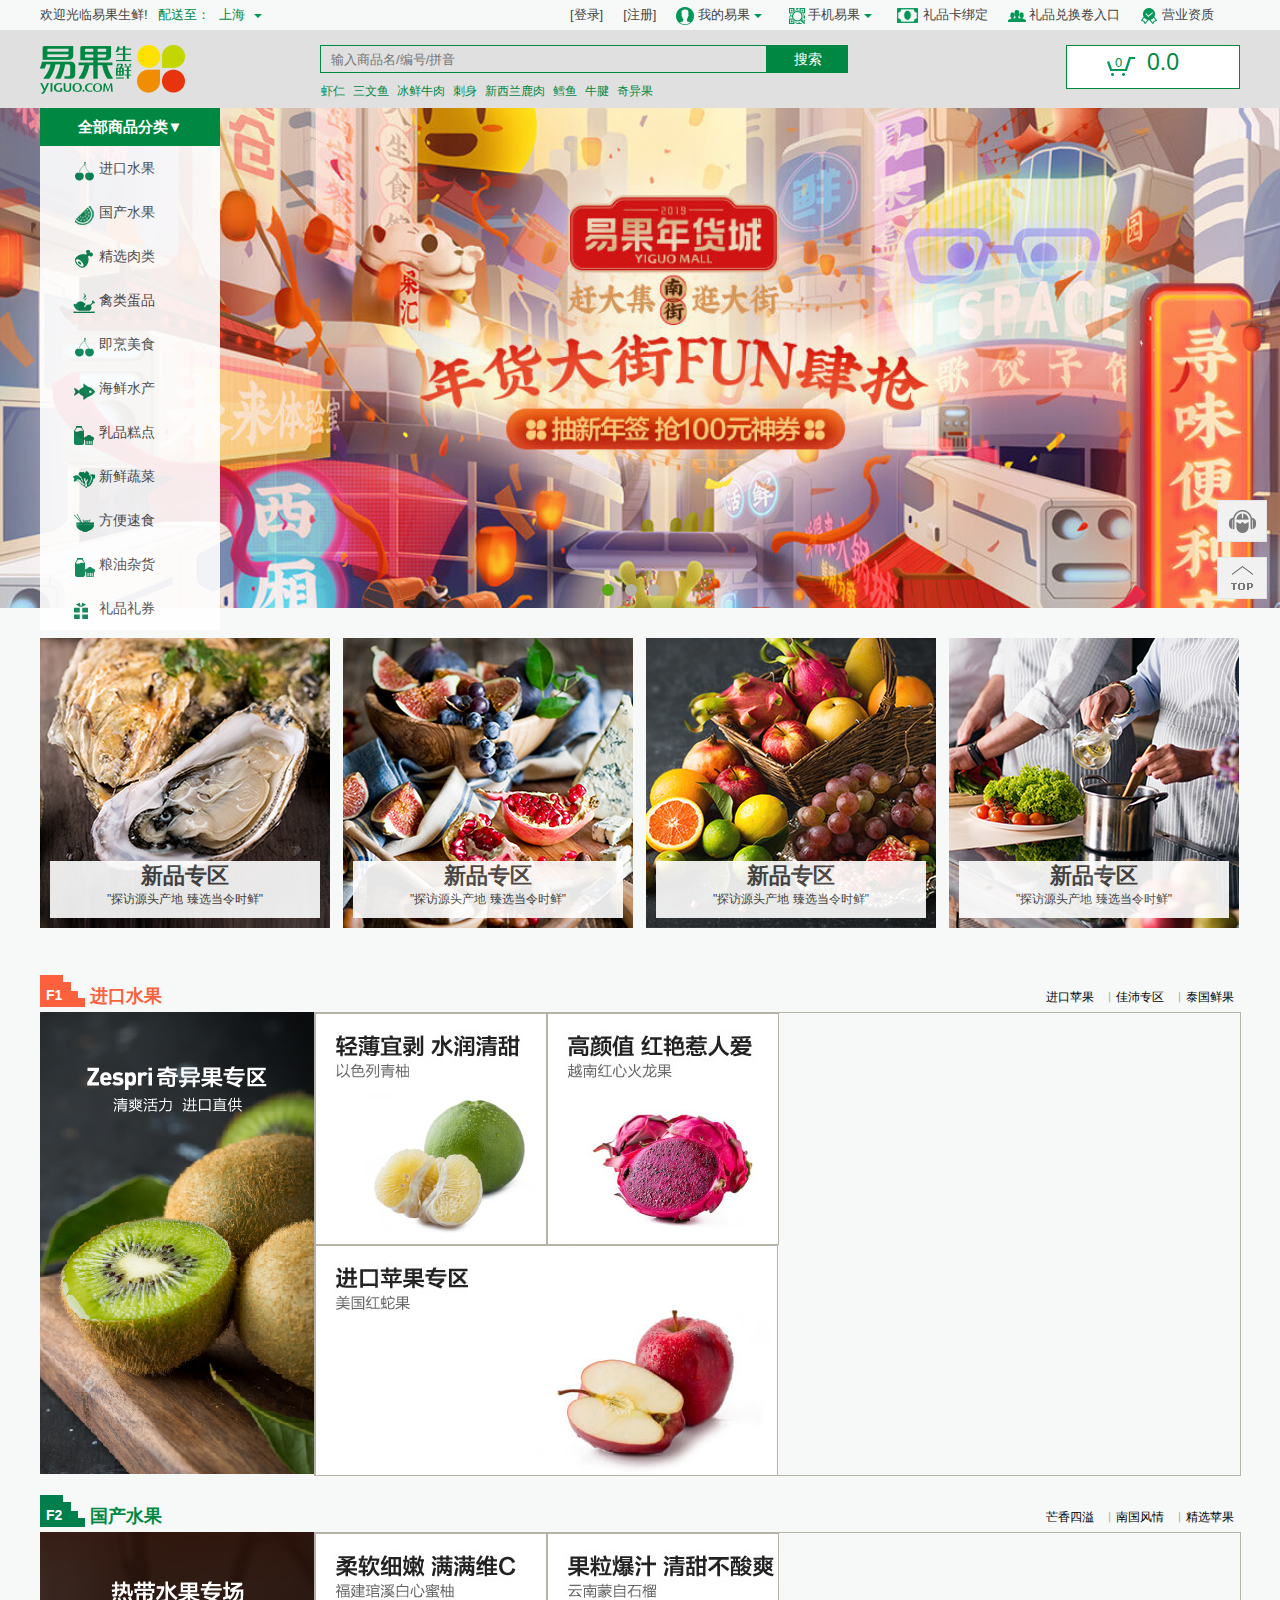
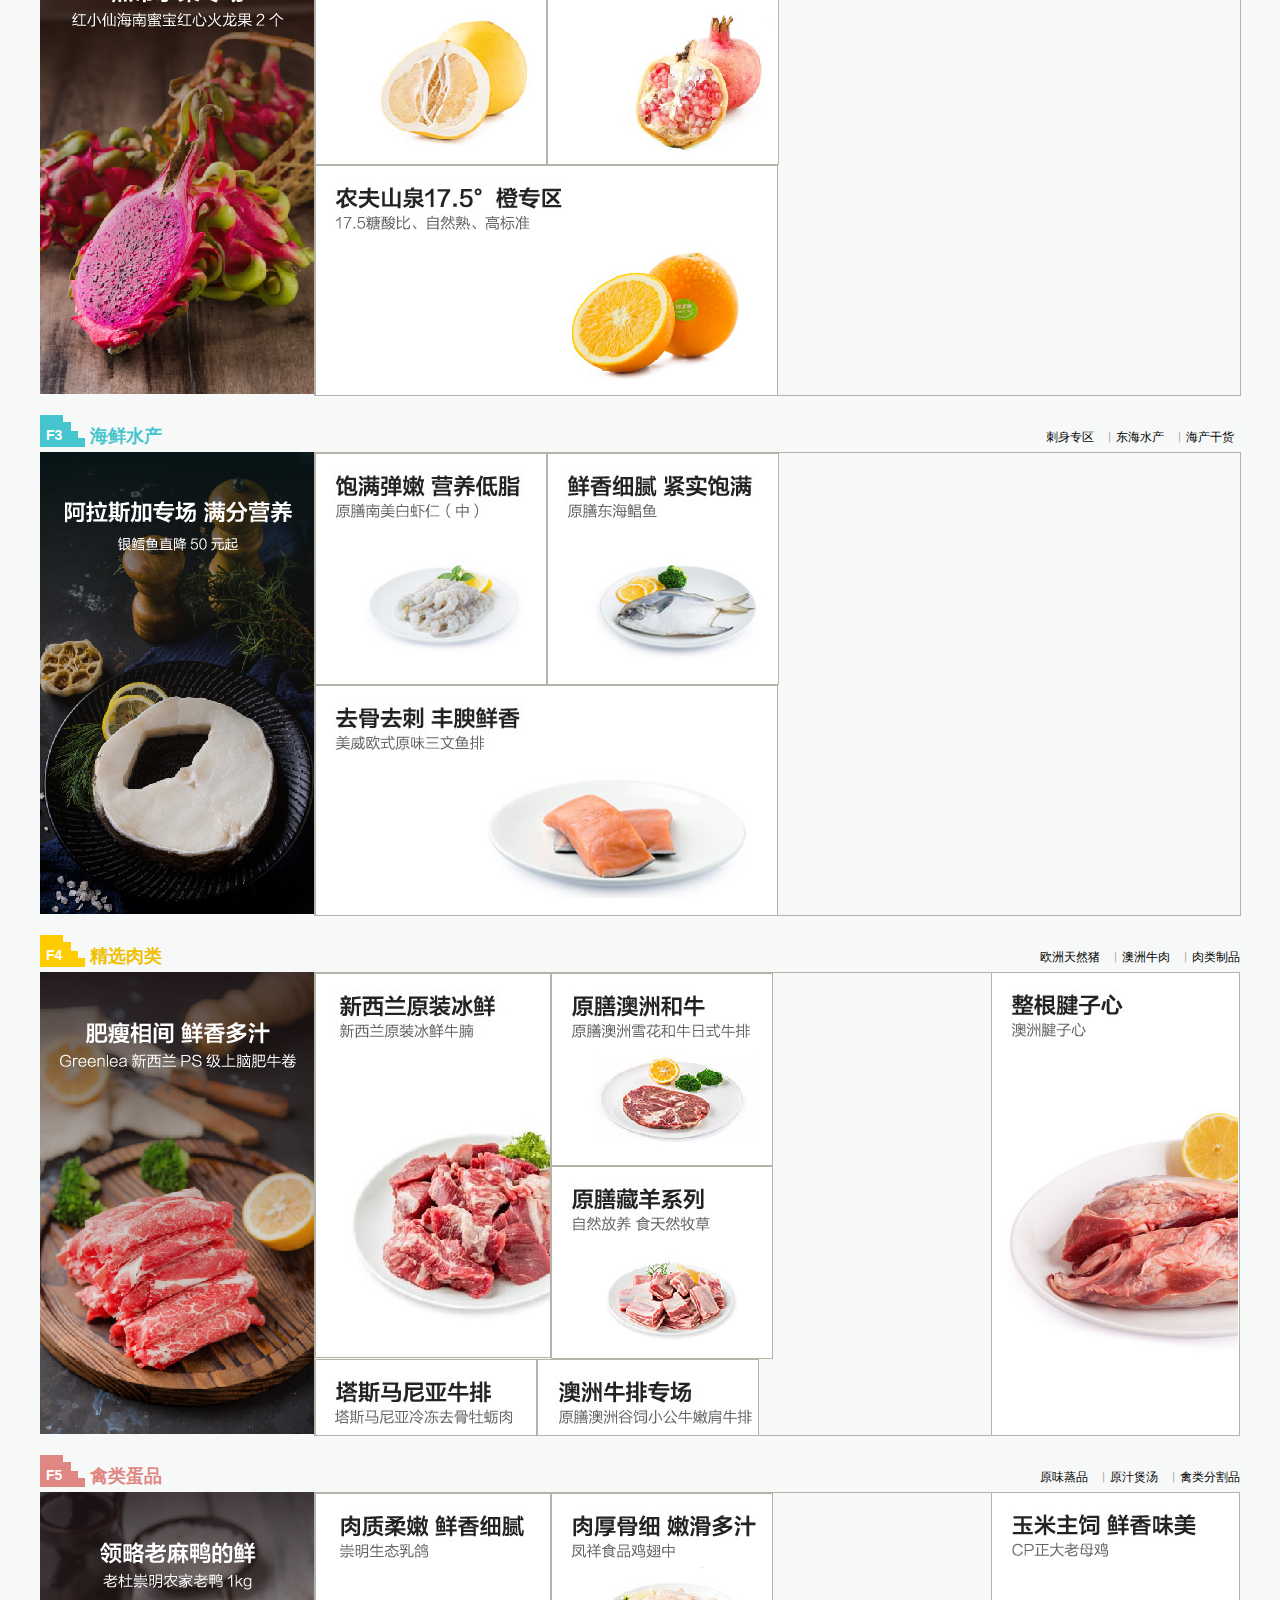
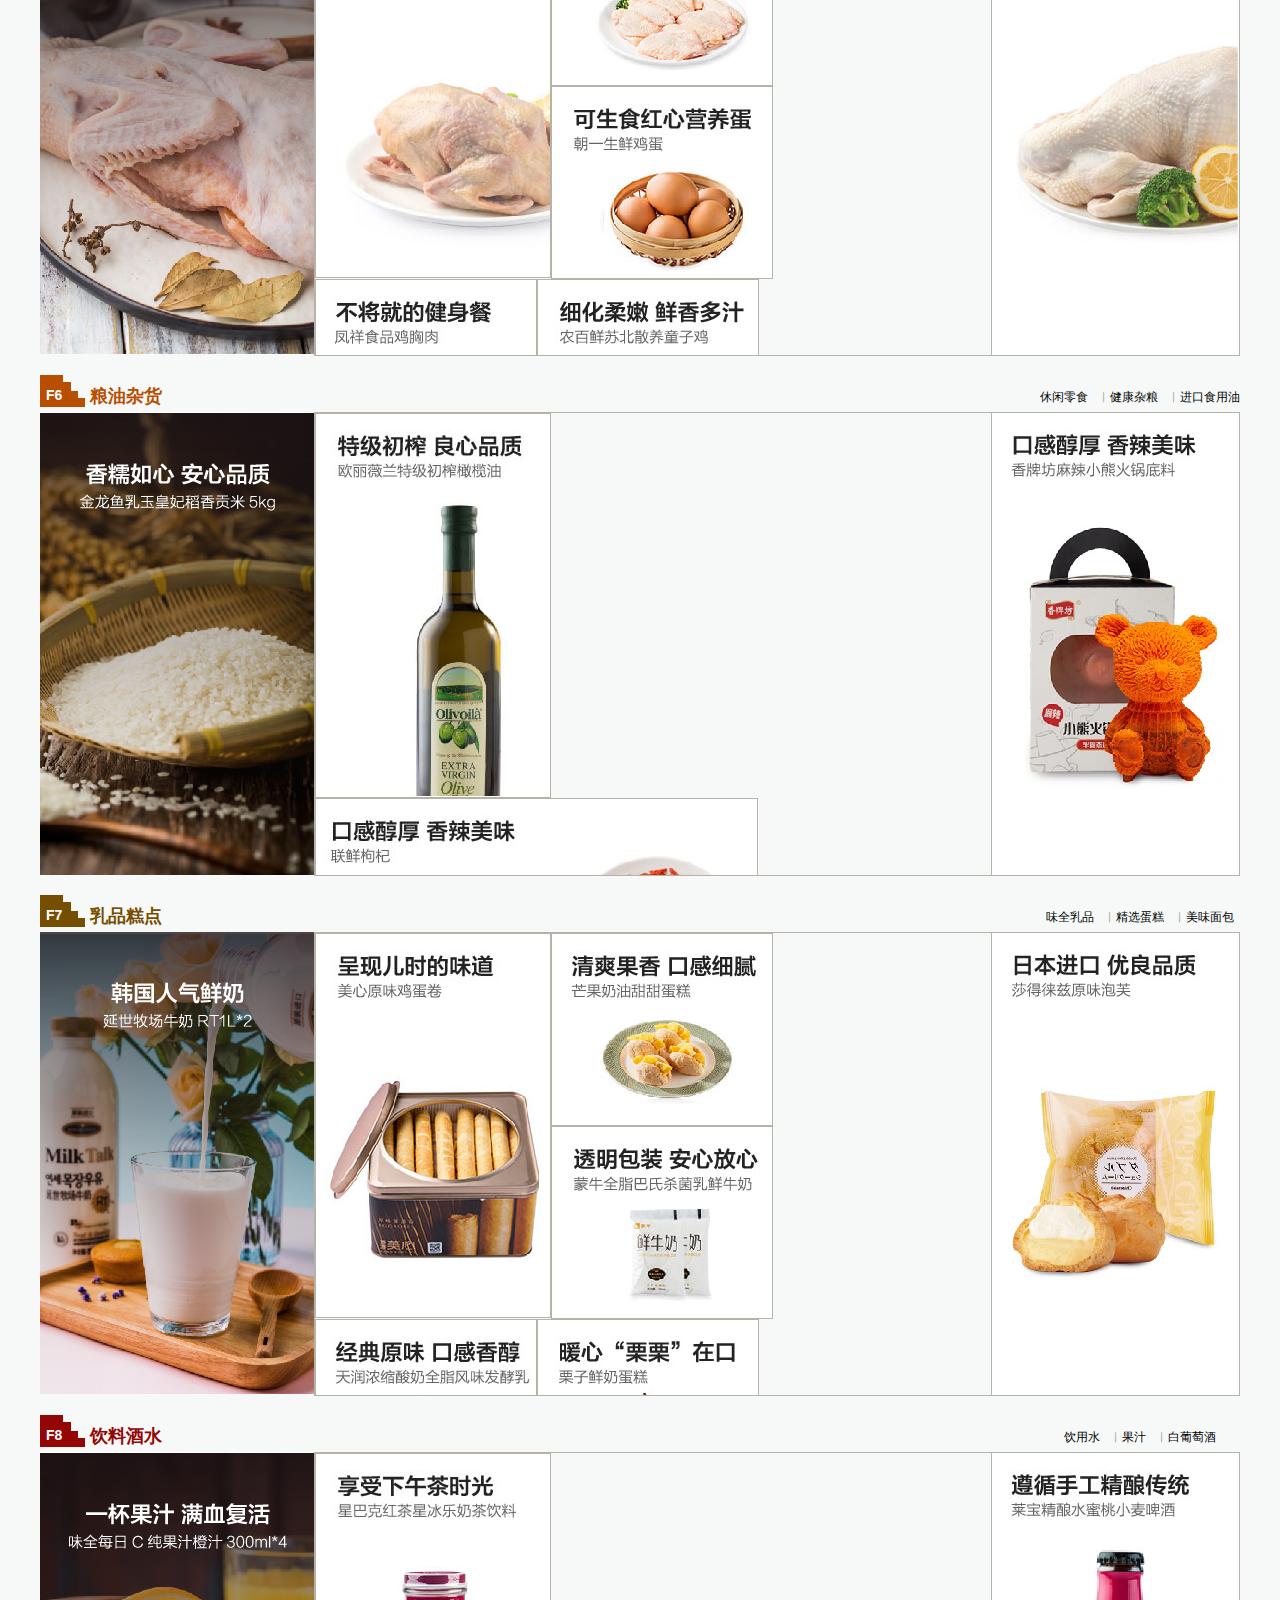
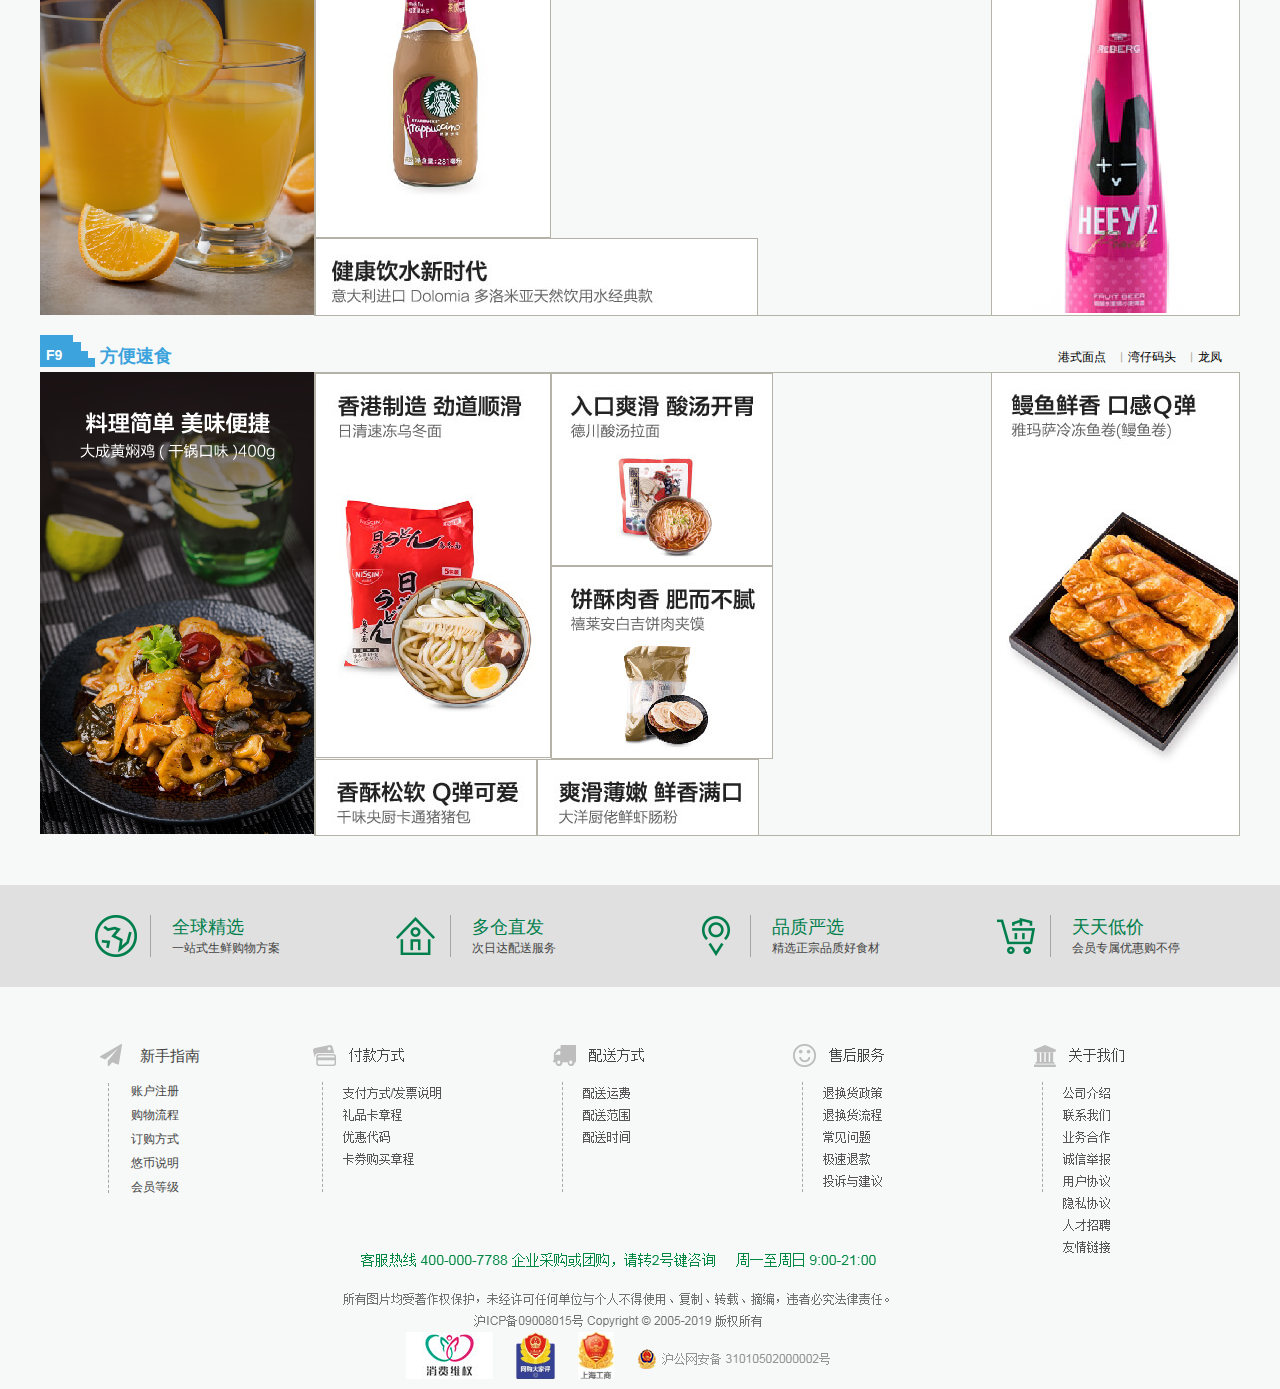
==== commit bf8c76b2: "second commit" ====
--- a/index.html
+++ b/index.html
@@ -60,15 +60,35 @@
 					</ul>
 					<ul id="wrapRight" class="r">
 						<li class="wrapRightText "><a href="login.html">[登录]</a></li>
-						<li class="wrapRightText">[注册]</li>
+						<li class="wrapRightText"><a href="register.html">[注册]</a></li>
 						<li class="wrapRightText ">
 							<i class="topBtn topBtnPeople"></i>
 							我的易果
 							<i class="topBtn topBtnList"></i>
+							<div class="myYiguoBox">
+								<ul>
+									<li>我的订单</li>
+									<li class="myCount">我的优惠券<span>0</span></li>
+									<li>我的收藏</li>
+									<li>我的悠币</li>
+									<li>我的退换货</li>
+									<li>预存款查询</li>
+									<li>立即充值</li>
+								</ul>
+							</div>
+							<div class="wrapRightTextShadow"></div>
 						</li>
 						<li class="wrapRightText">
 							<i class="topBtn topBtnPhone"></i>
 							手机易果
+							<i class="topBtn topBtnList"></i>
+							<div class="phoneYiguoBox">
+								<img src="img/index/yiguo_app.jpg" width="120px"/>
+								<p>扫一扫下载APP</p>
+								<img src="img/index/yiguo_wechat.jpg" width="120px"/>
+								<p>易果生鲜微信</p>
+							</div>
+							<div class="wrapRightTextShadow2"></div>
 						</li>
 						<li class="wrapRightText">
 							<i class="topBtn topBtnGiftCard"></i>
@@ -109,6 +129,9 @@
 							<!--<p class="shopCarOverNum">0</p>-->
 							<i class="topBtn shopCarPic l"><p class="shopCarOverNum">0</p></i>
 							<p class="shopCarNum l">0.0</p>
+							<div class="shopCarContainerBox">
+								<p>购物车中还没有商品，赶紧选购吧！</p>
+							</div>
 						</div>
 					</div>
 			</div>
@@ -145,59 +168,279 @@
 					全部商品分类▼
 					<ul id="topNavMenuBox" value="0">
 						<li class="topNavMenuNameList">
+							<a>
+								<i class="topNavMenuNameListBtnPic"></i>
+								进口水果</a>
+							<span class="witheShadow"></span>
+							<div class="topNavMenuName">
+								<h4 class="topNavMenuNameTitle">进口水果</h4>
+								<ul class="topNavMenuNameContainer">
+									<li>
+										<a href="">奇异果</a>
+										<a href="">车厘子</a>
+										<a href="">牛油果</a>
+									</li>
+									<li>
+										<a href="">提子</a>
+										<a href="">苹果</a>
+										<a href="">梨</a>
+									</li>
+									<li>
+										<a href="">柑桔橙柚</a>
+										<a href="">香蕉</a>
+										<a href="">火龙果</a>
+									</li>
+									<li>
+										<a href="">椰子</a>
+										<a href="">芒果</a>
+										<a href="">凤梨</a>
+									</li>
+									<li style="margin-left: -55px;">
+										<a href="">榴莲</a>
+										<a href="">时令水果</a>
+									</li>
+									<li>
+										<a href="" style="margin-left: -130px;">原箱水果</a>
+									</li>
+								</ul>
+								<img src="img/index/menuListPic1.png" class="topNavMenuNamePic" width="270px"/>
+							</div>
+						</li>
+						<li class="topNavMenuNameList">
+							<a>
+								<i class="topNavMenuNameListBtnPic"></i>
+								国产水果
+							</a>
+							<span class="witheShadow" style="top: 45px;"></span>
+							<div class="topNavMenuName">
+								<h4 class="topNavMenuNameTitle">国产水果</h4>
+								<ul class="topNavMenuNameContainer">
+									<li>
+										<a href="">苹果</a>
+										<a href="">梨</a>
+										<a href="">樱桃</a>
+									</li>
+									<li style="margin-left: -10px;">
+										<a href="">柑桔橙柚</a>
+										<a href="">瓜</a>
+										<a href="">葡萄</a>
+									</li>
+									<li>
+										<a href="" style="width: 40px;">桃</a>
+										<a href="" style="width: 50px;">枣</a>
+										<a href="" style="width: 40px;">莓</a>
+										<a href="" >芒果</a>
+									</li>
+									<li>
+										<a href="">凤梨</a>
+										<a href="">百香果</a>
+										<a href="">热带水果</a>
+									</li>
+									<li style="margin-left: -40px;">
+										<a href="">时令水果</a>
+										<a href="" >原箱水果</a>
+									</li>
+									<img src="img/index/menuListPic2.png" class="topNavMenuNamePic" width="270px"/>
+							</div>
+						</li>
+						<li class="topNavMenuNameList">
+							<a href="goodsList.html">
 							<i class="topNavMenuNameListBtnPic"></i>
-							进口水果
-							<div class="topNavMenuName"></div>
-						</li>
-						<li class="topNavMenuNameList">
-							<i class="topNavMenuNameListBtnPic"></i>
-							国产水果
-							<div class="topNavMenuName"></div>
-						</li>
-						<li class="topNavMenuNameList">
-							<i class="topNavMenuNameListBtnPic"></i>
-							<a href="goodsList.html">精选肉类</a>
-							<div class="topNavMenuName"></div>
-						</li>
-						<li class="topNavMenuNameList">
-							<i class="topNavMenuNameListBtnPic"></i>
-							禽类蛋品
-							<div class="topNavMenuName"></div>
-						</li>
-						<li class="topNavMenuNameList">
-							<i class="topNavMenuNameListBtnPic"></i>
-							即烹美食
-							<div class="topNavMenuName"></div>
-						</li>
-						<li class="topNavMenuNameList">
-							<i class="topNavMenuNameListBtnPic"></i>
-							海鲜水产
-							<div class="topNavMenuName"></div>
-						</li>
-						<li class="topNavMenuNameList">
-							<i class="topNavMenuNameListBtnPic"></i>
-							乳品糕点
-							<div class="topNavMenuName"></div>
-						</li>
-						<li class="topNavMenuNameList">
-							<i class="topNavMenuNameListBtnPic"></i>
-							新鲜蔬菜
-							<div class="topNavMenuName"></div>
-						</li>
-						<li class="topNavMenuNameList">
-							<i class="topNavMenuNameListBtnPic"></i>
-							方便速食
-							<div class="topNavMenuName"></div>
-						</li>
-						<li class="topNavMenuNameList">
-							<i class="topNavMenuNameListBtnPic"></i>
-							粮油杂货
-							<div class="topNavMenuName"></div>
-						</li>
-						<li class="topNavMenuNameList">
-							<i class="topNavMenuNameListBtnPic"></i>
-							饮料酒水
-							<div class="topNavMenuName"></div>
+							精选肉类</a>
+							<span class="witheShadow"style="top: 89px;"></span>
+							<div class="topNavMenuName">
+								<h4 class="topNavMenuNameTitle">精选肉类</h4>
+								<ul class="topNavMenuNameContainer">
+									<li>
+										<a href="" style="margin-left: -85px;">牛排</a>
+										<a href="">进口牛肉</a>
+									</li>
+									<li>
+										<a href="">国产牛肉</a>
+										<a href="">猪肉</a>
+										<a href="">羊肉</a>
+									</li>
+									<li>
+										<a href="" style="margin-left: -135px;">肉制品</a>
+									</li>
+								</ul>
+								<img src="img/index/menuListPic3.png" class="topNavMenuNamePic" width="270px"/>
+							</div>
+						</li>
+						<li class="topNavMenuNameList">
+							<a><i class="topNavMenuNameListBtnPic"></i>
+														禽类蛋品</a href="#">
+							<span class="witheShadow"style="top: 133px;"></span>
+							<div class="topNavMenuName">
+								<h4 class="topNavMenuNameTitle">禽类蛋品</h4>
+								<ul class="topNavMenuNameContainer">
+									<li>
+										<a href="" style="width: 20px;">鸡</a>
+										<a href="">鸭</a>
+										<a href="" style="width: 120px;">鹅/鸽/特色禽类</a>
+									</li>
+									<li>
+										<a href="" style="margin-left: -185px;">蛋</a>
+									</li>
+								</ul>
+								<img src="img/index/menuListPic4.png" class="topNavMenuNamePic" width="270px"/>
+							</div>
+						</li>
+						<li class="topNavMenuNameList">
+							<a><i class="topNavMenuNameListBtnPic"></i>
+														即烹美食</a href="#">
+							<span class="witheShadow"style="top: 177px;"></span>
+							<div class="topNavMenuName">
+								<h4 class="topNavMenuNameTitle">即烹美食</h4>
+								<ul class="topNavMenuNameContainer">
+									<li>
+										<a href=""style="margin-left: -75px;">独家秘制</a>
+										<a href="">中华美食</a>
+									</li>
+								</ul>
+							</div>
+						</li>
+						<li class="topNavMenuNameList">
+							<a><i class="topNavMenuNameListBtnPic"></i>
+														海鲜水产</a>
+							<span class="witheShadow"style="top: 221px;"></span>
+							<div class="topNavMenuName">
+								<h4 class="topNavMenuNameTitle">海鲜水产</h4>
+								<ul class="topNavMenuNameContainer">
+									<li>
+										<a href="">鳕鱼</a>
+										<a href="">虾仁</a>
+										<a href="">鱼</a>
+									</li>
+									<li>
+										<a href="">三文鱼</a>
+										<a href="">虾</a>
+										<a href="">蟹</a>
+										<a href="" style="width: 20px;">贝</a>
+									</li>
+									<li>
+										<a href="">活鲜</a>
+										<a href="">海参</a>
+										<a href="">加工水产</a>
+									</li>
+								<img src="img/index/menuListPic6.png" class="topNavMenuNamePic" width="270px"/>
+							</div>
+						</li>
+						<li class="topNavMenuNameList">
+							<a><i class="topNavMenuNameListBtnPic"></i>
+														乳品糕点</a>
+							<span class="witheShadow"style="top: 265px;"></span>
+							<div class="topNavMenuName">
+								<h4 class="topNavMenuNameTitle">乳品糕点</h4>
+								<ul class="topNavMenuNameContainer">
+									<li>
+										<a href="">奶酪</a>
+										<a href="">黄油/奶油</a>
+										<a href="">乳品</a>
+									</li>
+									<li>
+										<a href="">面包</a>
+										<a href="">蛋糕</a>
+										<a href="">甜点</a>
+									</li>
+								</ul>
+								<img src="img/index/menuListPic7.png" class="topNavMenuNamePic" width="270px"/>
+							</div>
+						</li>
+						<li class="topNavMenuNameList">
+							<a><i class="topNavMenuNameListBtnPic"></i>
+														新鲜蔬菜</a>
+							<span class="witheShadow"style="top: 309px;"></span>
+							<div class="topNavMenuName">
+								<h4 class="topNavMenuNameTitle">新鲜蔬菜</h4>
+								<ul class="topNavMenuNameContainer">
+									<li>
+										<a href="">叶菜类</a>
+										<a href="">根茎类</a>
+										<a href=""style="margin-left: 10px;">茄果/瓜果类</a>
+									</li>
+									<li>
+										<a href="">花菜/豆类</a>
+										<a href="">香料</a>
+										<a href="">菌菇</a>
+									</li>
+									<li>
+										<a href="">沙拉菜</a>
+										<a href="">香蕉</a>
+										<a href="">冷冻蔬菜</a>
+									</li>
+									<li>
+										<a href="">豆制品</a>
+										<a href="">葱蒜类</a>
+										<a href="">蔬菜组合</a>
+									</li>
+									<li style="margin-left: -75px;">
+										<a href="">净菜类</a>
+									</li>
+									</ul>
+								<img src="img/index/menuListPic8.png" class="topNavMenuNamePic" width="270px"/>
+							</div>
+						</li>
+						<li class="topNavMenuNameList">
+							<a><i class="topNavMenuNameListBtnPic"></i>
+														方便速食</a>
+							<span class="witheShadow"style="top: 353px;"></span>
+							<div class="topNavMenuName">
+								<h4 class="topNavMenuNameTitle">方便速食</h4>
+								<ul class="topNavMenuNameContainer">
+									<li>
+										<a href="">冷冻点心</a>
+										<a href="">中式主食</a>
+										<a href="">火锅料</a>
+									</li>
+									<li>
+										<a href="" style="margin-left: -130px;">半成品菜</a>
+									</li>
+								</ul>
+								<img src="img/index/menuListPic9.png" class="topNavMenuNamePic" width="270px"/>
+							</div>
+						</li>
+						<li class="topNavMenuNameList">
+							<a ><i class="topNavMenuNameListBtnPic"></i>
+														粮油杂货</a>
+							<span class="witheShadow"style="top: 397px;"></span>
+							<div class="topNavMenuName">
+								<h4 class="topNavMenuNameTitle">粮油杂货</h4>
+								<ul class="topNavMenuNameContainer">
+									<li>
+										<a href="">米</a>
+										<a href="">杂粮</a>
+										<a href="">面/面制品</a>
+									</li>
+									<li>
+										<a href="">油</a>
+										<a href="">调味料</a>
+										<a href="">干货</a>
+									</li>
+									<li>
+										<a href="" style="margin-left: -130px;">果干/零食</a>
+									</li>
+								</ul>
+								<img src="img/index/menuListPic10.png" class="topNavMenuNamePic" width="270px"/>
+							</div>
+						</li>
+						<li class="topNavMenuNameList">
+							<a><i class="topNavMenuNameListBtnPic"></i>
+														礼品礼券</a>
+							<span class="witheShadow"style="top: 441px;"></span>
+							<div class="topNavMenuName">
+								<h4 class="topNavMenuNameTitle">礼品礼券</h4>
+								<ul class="topNavMenuNameContainer">
+									<li>
+										<a href="" style="margin-left: -75px;">礼品礼盒</a>
+										<a href="">礼卡礼券</a>
+									</li>
+									<li>
+										<a href="" style="margin-left: -130px;">原膳礼盒</a>
+									</li>
+								</ul>
+								<img src="img/index/menuListPic11.png" class="topNavMenuNamePic" width="270px"/>
+							</div>
 						</li>						
 					</ul>
 				</div>
@@ -536,38 +779,50 @@
 				<li class="sideBarMenuBtnList">
 					<a class="sideBarMenuBtn1" ></a>
 					<a class="sideBarMenuBtnText"href="#floorOne">进口水果</a>
+					<a class="sideBarMenuBtnText2"href="#floorOne">进口水果</a>
 				</li>
 				<li class="sideBarMenuBtnList">
 					<a class="sideBarMenuBtn2" ></a>
 					<a class="sideBarMenuBtnText"href="#floorTwo">国产水果</a>
+					<a class="sideBarMenuBtnText2"href="#floorTwo">国产水果</a>
+					
 				</li>
 				<li class="sideBarMenuBtnList">
 					<a class="sideBarMenuBtn3" ></a>
 					<a class="sideBarMenuBtnText"href="#floorThree">海鲜水产</a>
+					<a class="sideBarMenuBtnText2"href="#floorThree">海鲜水产</a>
+					
 				</li>
 				<li class="sideBarMenuBtnList">
 					<a class="sideBarMenuBtn4"  ></a>
 					<a class="sideBarMenuBtnText"href="#floorFour">精选肉类</a>
+					<a class="sideBarMenuBtnText2"href="#floorFour">精选肉类</a>
+					
 				</li>
 				<li class="sideBarMenuBtnList">
 					<a class="sideBarMenuBtn5" ></a>
 					<a class="sideBarMenuBtnText"href="#floorFive">禽类蛋品</a>
+					<a class="sideBarMenuBtnText2"href="#floorFive">禽类蛋品</a>
 				</li>
 				<li class="sideBarMenuBtnList">
 					<a class="sideBarMenuBtn6" ></a>
 					<a class="sideBarMenuBtnText"href="#floorSix">粮油杂货</a>
+					<a class="sideBarMenuBtnText2"href="#floorSix">粮油杂货</a>
 				</li>
 				<li class="sideBarMenuBtnList">
 					<a class="sideBarMenuBtn7" ></a>
 					<a class="sideBarMenuBtnText"href="#floorSeven">乳品糕点</a>
+					<a class="sideBarMenuBtnText2"href="#floorSeven">乳品糕点</a>
 				</li>
 				<li class="sideBarMenuBtnList">
 					<a class="sideBarMenuBtn8" ></a>
 					<a class="sideBarMenuBtnText"href="#floorEight">酒水饮料</a>
+					<a class="sideBarMenuBtnText2"href="#floorEight">酒水饮料</a>
 				</li>
 				<li class="sideBarMenuBtnList">
 					<a class="sideBarMenuBtn9" ></a>
 					<a class="sideBarMenuBtnText" href="#floorNine">方便速食</a>
+					<a class="sideBarMenuBtnText2"href="#floorNine">方便速食</a>
 				</li>
 			</ul>
 		</div>
--- a/css/index.css
+++ b/css/index.css
@@ -1,6 +1,9 @@
 /*header*/
 body{
 	background: #f7f9f8;
+}
+ul{
+	cursor: pointer;
 }
 .t{
 	width: 100%;
@@ -39,7 +42,7 @@
     top: 0;
     right: 0;
 }
-.cityName:hover{
+.wrapLeftText:hover a{
 	background: #008842;
 	color: white;
 	text-decoration: none;
@@ -47,10 +50,11 @@
 .wrapLeftText:hover .cityNameBox{
 	display: block;
 }
-.cityName:hover i{
+.wrapLeftText:hover i{
     background: url(../img/icon/header-img.png) no-repeat;
     background-position-x: -25px;
     background-position-y: 0;
+    transform: rotate(180deg);
 }
 .cityName i{
 	width: 8px;
@@ -75,7 +79,6 @@
     border: 2px solid #007f4d;
     background: #fff;
     z-index: 10;
-    /*overflow: hidden;*/
 }
 .cityNameBoxTop{
 	height: 30px;
@@ -105,9 +108,6 @@
 	margin-left: 10px;
 	border: 1px solid #ededed;;
 }
-/*#cityListTwo:hover+#cityListOne{
-	border:none
-}*/
 .cityList:hover{	
 	border: 1px solid #ededed;
 }
@@ -119,7 +119,6 @@
 	top: 28px;
 	left: 0;	
 }
-
 #cityListBoxTwo{
 	display: none;
 	position: absolute;
@@ -132,11 +131,115 @@
 }
 #wrapRight{
 	height: 30px;
-	width: 660px;
+	width: 680px;
+	position: relative;
 }
 .wrapRightText{
 	float: left;
-	padding: 0 10px
+	border-left: 1px solid #f7f9f8;
+	border-right: 1px solid #f7f9f8;
+	padding: 0 9px;
+}
+.wrapRightText a:hover{
+	text-decoration: none;
+	color:#007F4D;
+}
+.wrapRightText:hover{
+	color:#007F4D;
+}
+.wrapRightText:nth-child(3):hover{
+	background-color: white;
+	border-left: 1px solid #727272;
+	border-right: 1px solid #727272;
+}
+.wrapRightText:nth-child(4):hover{
+	background-color: white;
+	border-left: 1px solid #727272;
+	border-right: 1px solid #727272;
+}
+.wrapRightText:hover .myYiguoBox{
+	display: block;
+}
+.wrapRightText:hover .wrapRightTextShadow{
+	display: block;
+}
+.wrapRightText .topBtnList{
+ 	transition: transform .2s ease-in 0s;
+ }
+.wrapRightText:hover .topBtnList{
+	background: url(../img/icon/header-img.png) no-repeat -13px 4px;
+	transform: rotate(360deg);
+}
+.wrapRightTextShadow{
+	position: absolute;
+	top: 30px;
+	left: 110px;
+	width: 109px;
+	height: 1px;
+	background-color: white;
+	z-index: 10;
+	display: none;
+}
+.myYiguoBox{
+	position: absolute;
+	top: 30px;
+	left: 109px;
+	width: 130px;
+	height: 200px;
+	background-color: white;
+	border: 1px solid #727272;
+	z-index: 9;
+	display: none;
+}
+.myYiguoBox ul li{
+	padding-left: 20px;
+	text-align: left;
+	font-size: 12px;
+	color: #727272;
+	height: 28px;
+}
+.myYiguoBox ul .myCount span{
+	margin-left: 10px;
+	text-align: center;
+	line-height: 15px;
+	display: inline-block;
+	width: 18px;
+	height: 15px;
+	border-radius:70%;
+	background-color: #007F4D;
+	color: white;
+	font-weight: 700;
+}
+.phoneYiguoBox{
+	position: absolute;
+	top: 30px;
+	left: 220px;
+	width: 150px;
+	height: 340px;
+	background-color: white;
+	border: 1px solid #727272;
+	text-align: center;
+	z-index: 9;
+	display: none;
+}
+.wrapRightText:hover .phoneYiguoBox{
+	display: block;
+}
+.wrapRightText:hover .wrapRightTextShadow2{
+	display: block;
+}
+.phoneYiguoBox img{
+	margin-top: 15px;
+}
+.wrapRightTextShadow2{
+	position: absolute;
+	top: 30px;
+	left: 221px;
+	width: 108px;
+	height: 1px;
+	background-color: white;
+	z-index: 10;
+	display: none;
 }
 .topBtn{
 	width: 18px;
@@ -182,7 +285,6 @@
 .SearchInputBtn{
 	width: 528px;
 	height: 28px;
-/*	border: .5px solid #007F4D;*/
 }
 #searchText{
 	float: left;
@@ -227,12 +329,17 @@
 	border: 1px solid #008842;
 	margin:15px 0; 
 	background: white;
+	cursor: pointer;
+	position: relative;
 }
 .shopCarPic{
     width: 30px;
     height: 19px;
     margin: 11px 0 0 50px;
     background-position: -112px 0;
+}
+.shopCar:hover .shopCarContainerBox{
+	display: block;
 }
 .shopCarOverNum{
 	color: #008842;
@@ -247,6 +354,19 @@
 	line-height: 32px;
 	margin-left: 10px;
 }
+.shopCarContainerBox{
+	position: absolute;
+	top: 42px;
+	right: -1px;
+	width: 400px;
+	height: 110px;
+	border: 1px solid #008842;
+	z-index: 9;
+	background-color: white;
+	text-align: center;
+	padding-top: 70px;
+	display: none;
+}
 /****************************吸顶**************************************/
 .headerSearch2{
 	height: 46px;
@@ -260,13 +380,11 @@
 }
 .headerSearchBox2{
 	height: 46px;
-	/*opacity: 1;*/
 }
 .SearchBox2{
 	width: 770px;
 	height:30px;
 	margin:10px 0 0 135px;
-	/*opacity: 1;*/
 }
 #searchText{
 	float: left;
@@ -426,7 +544,6 @@
 .topNavMenuBoxFather{
 	width: 180px;
     height: 38px;
-    position: absolute;
     top: 0;
     left: -510px;
     position: relative;
@@ -441,8 +558,6 @@
 #topNavMenuBox{
 	height: 464px;
 	width: 180px;
-	background: white;
-	opacity: 0.9;
 	position: absolute;
 	top: 38px;
 	left: 0;
@@ -455,13 +570,33 @@
 	text-align:left;
 	font-size: 14px;
 	font-weight: 1;
-	transition: all .5s;; 
-}
-
+	background: white;
+	opacity: 0.9;
+	border-top: 1px solid white;;
+	border-bottom: 1px solid white;
+	transition: all .5s;
+}
+.topNavMenuNameList a{
+	display: block;
+	width: 70%;
+	height: 100%;
+	transition: all .5s;
+}
+.topNavMenuNameList:hover{
+	opacity: 1;
+	border-top: 1px solid #bbb;
+	border-bottom: 1px solid #bbb;
+}
+.topNavMenuNameList:hover a{
+	text-decoration: none;
+	color: #007F4D;
+	transform: translateX(10px);
+}
 .topNavMenuNameList:hover .topNavMenuName{
 	display: block;
 }
-.topNavMenuNameListBtnPic{
+
+#topNavMenuBox .topNavMenuNameList .topNavMenuNameListBtnPic{
 	display: inline-block;
 	margin-left: 20px;
 	width: 24px;
@@ -500,23 +635,65 @@
 	background-position: -206px -6px;
 }
 .topNavMenuNameList:nth-child(11) i{
-	background-position: -368px -6px;
-}
-/*.topNavMenuNameListBtnPic:nth-child(2){
-	background-position: -24px 0;
-}*/
-.topNavMenuName{
-	z-index: 3;
+	background-position: -410px -6px;
+}
+.witheShadow{
+	width: 2px;
+	height: 42px;
+	z-index: 10;
+    display: none;
+    position: absolute;
+    top: 1px;
+    left: 179px;
+    background-color: white;
+}
+.topNavMenuNameList:hover .witheShadow{
+	display: block;
+}
+.topNavMenuNameList>.topNavMenuName{
+	z-index: 9;
     display: none;
     position: absolute;
     top: -38px;
-    left: 170px;
+    left: 180px;
     width: 215px;
-    height: 464px;
+    height: 486px;
     padding: 17px 20px;
     border: 1px solid #bbb;
     background: rgba(255, 255, 255, 0.9);
 }
+.topNavMenuNameContainer{
+	width: 100%;
+}
+.topNavMenuNameContainer li{
+	width: 100%;
+	height: 32px;
+	margin-left: -20px;
+}
+.topNavMenuName .topNavMenuNameTitle{
+	text-decoration: underline;
+	color: #007F4D;
+	font-size: 19px;
+	font-weight: 500;
+}
+.topNavMenuName .topNavMenuNameContainer li a{
+	display: inline-block;
+	font-size: 12px;
+	margin-left: -15px;
+	width: 70px;
+	color: #444;
+}
+.topNavMenuName .topNavMenuNameContainer li a:hover{
+	color: #007F4D;
+}
+.topNavMenuName .topNavMenuNamePic{
+	position: absolute;
+    top: 280px;
+    left: 30px;
+}
+
+
+
 .adItem{
 	height: 307px;
 	margin: 30px auto;
@@ -532,10 +709,9 @@
 }
 .adItemPic:nth-child(1){
 	margin-left: 0px;
-/*	z-index: 10;*/
 }
 .adItemPic:hover{
-	box-shadow:  2px 2px 5px #444;
+	box-shadow:  0px 0px 10px #909090;
 }
 .adItemText{
 	position: absolute;
@@ -893,11 +1069,6 @@
 	background-image: url(../img/icon/floor_guide.png);	
 	background-position: -320px 0;
 }
-/*.sideBarMenuBtnList:hover .sideBarMenuBtnText{
-	display: block;
-	text-decoration: none;
-	color: white;
-}*/
 .sideBarMenuBtnText{
 	display: none;
 	position: absolute;
@@ -911,3 +1082,16 @@
 	color: white;
 	text-decoration: none;
 }
+.sideBarMenuBtnText2{
+	display: none;
+	position: absolute;
+	top: 0;
+	left: 0;
+	width: 40px;
+	height: 40px;
+	text-indent: 4.1px;
+	font-size: 12px;
+	background: #008842;
+	color: white;
+	text-decoration: none;
+}